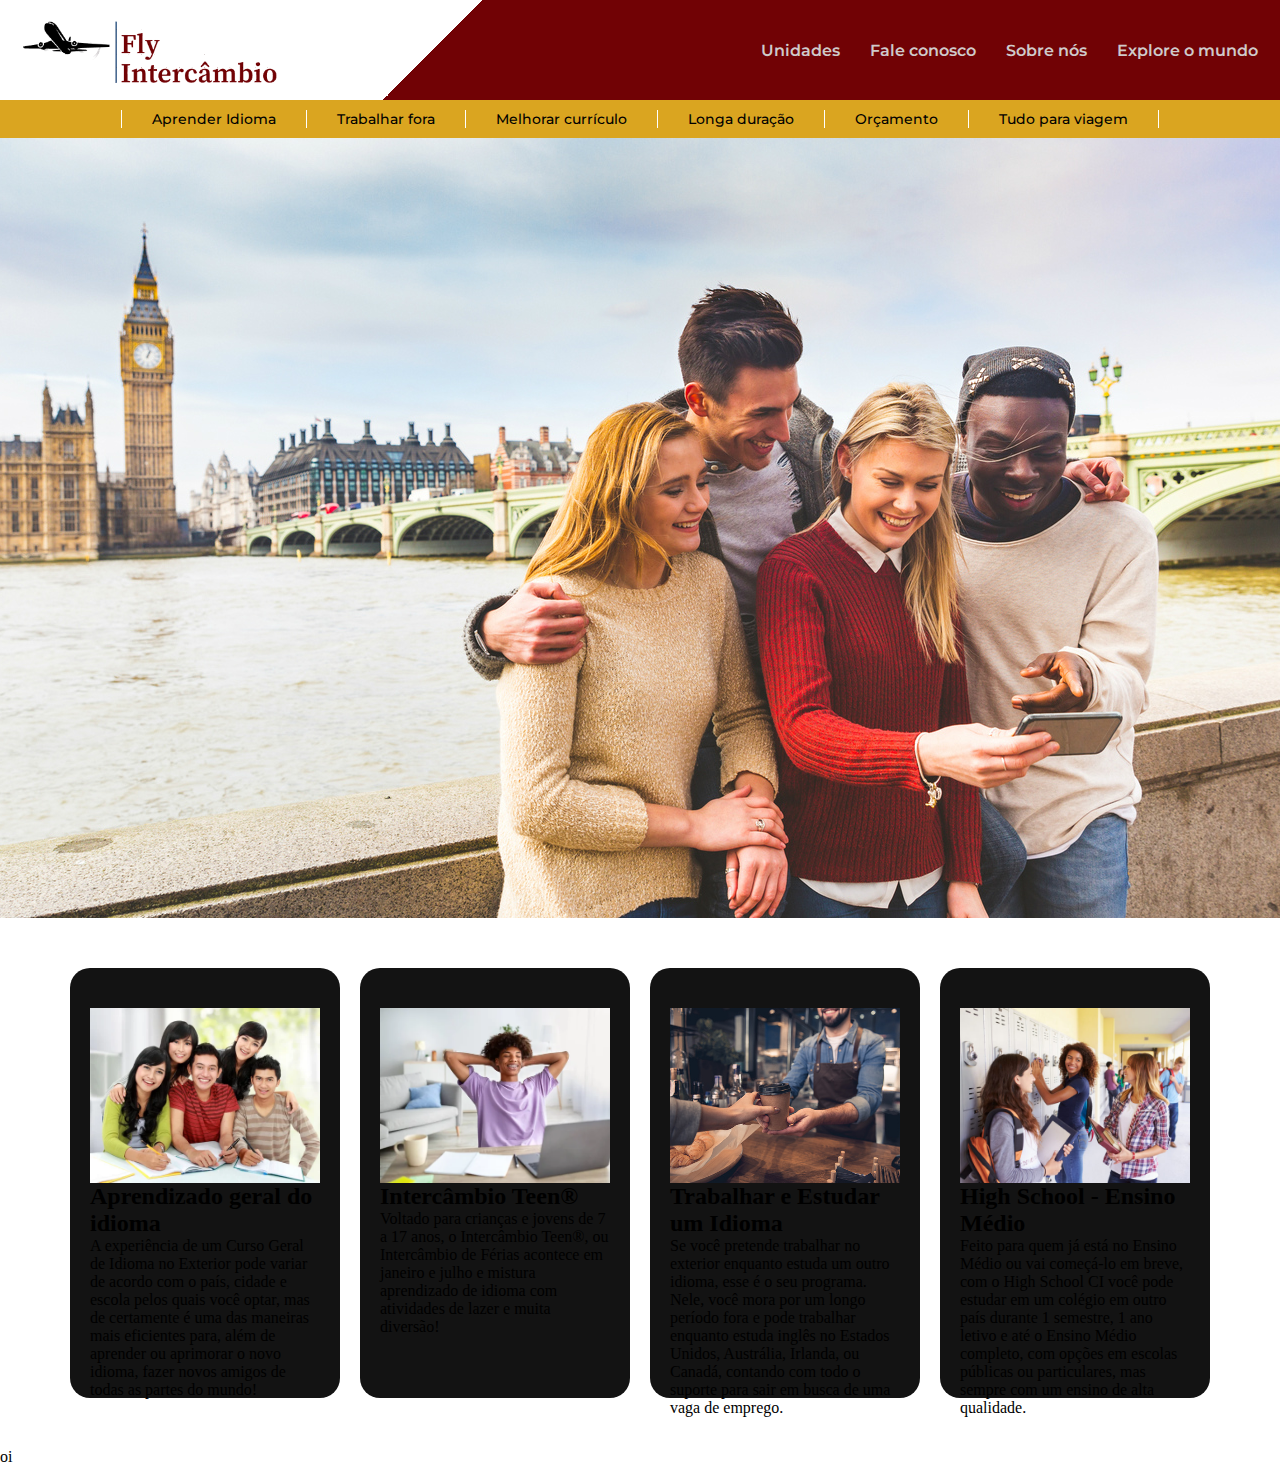
==== index.html @ 37f01dd6 "Subindo arquivos" ====
<!DOCTYPE html>
<html lang="pt-br">
<head>

    <meta charset="UTF-8">
    <meta http-equiv="X-UA-Compatible" content="IE=edge">
    <meta name="viewport" content="width=device-width, initial-scale=1.0">
    <link rel="stylesheet" type="text/css" href="assets/style.css"/>
    <title>Fly intercâmbio</title>

</head>

<body>

    <header>
        <div id="container">
            <div class="content_header">
                <div class="logo_img"><img class="logo" src="images/Logo_projeto.png" alt="Logo"></div>

                <div class="menu_header">

                    <nav>

                        <ul>

                                <li><a href="">Unidades</a></li>
                                <li><a href="">Fale conosco</a></li>
                                <li><a href="">Sobre nós</a></li>
                                <li><a href="">Explore o mundo</a></li>
                            
                        </ul>

                    </nav>
                </div>
            </div>
        </div>    
    </header>

    <div class="complement_header">

        <div id="container">
            <div class="complement_header-content">

                <nav>
    
                    <ul>
    
                            <li><a href="">Aprender Idioma</a></li>
                            <li><a href="">Trabalhar fora</a></li>
                            <li><a href="">Melhorar currículo</a></li>
                            <li><a href="">Longa duração</a></li>
                            <li><a href="">Orçamento</a></li>
                            <li><a href="" class="last_li">Tudo para viagem</a></li>
                            
                    </ul>
    
                </nav>
    
            </div>
        </div>

    </div>

    <div class="banner">

    </div>

    <main>
        <div id="container">
            <div class="content_main">

                <div  id="content_main_item">

                    <div class="content_main_1_image"></div>
                    <div id="content_main_text">

                        <h2 id="h2_patten">Aprendizado geral do idioma</h2>

                        <p id="p_patten">A experiência de um Curso Geral de Idioma no Exterior pode variar de acordo com o país, cidade e escola pelos quais você optar, mas de certamente é uma das maneiras mais eficientes para, além de aprender ou aprimorar o novo idioma, fazer novos amigos de todas as partes do mundo!</p>

                    </div>

                </div>

                <div  id="content_main_item">

                    <div class="content_main_2_image"></div>
                    <div id="content_main_text">

                        <h2 id="h2_patten">Intercâmbio Teen®</h2>

                        <p id="p_patten">Voltado para crianças e jovens de 7 a 17 anos, o Intercâmbio Teen®, ou Intercâmbio de Férias acontece em janeiro e julho e mistura aprendizado de idioma com atividades de lazer e muita diversão!</p>

                    </div>

                </div>

                <div  id="content_main_item">

                    <div class="content_main_3_image"></div>
                    <div id="content_main_text">

                        <h2 id="h2_patten">Trabalhar e Estudar um Idioma</h2>

                        <p id="p_patten">Se você pretende trabalhar no exterior enquanto estuda um outro idioma, esse é o seu programa. Nele, você mora por um longo período fora e pode trabalhar enquanto estuda inglês no Estados Unidos, Austrália, Irlanda, ou Canadá, contando com todo o suporte para sair em busca de uma vaga de emprego.</p>

                    </div>

                </div>

                <div  id="content_main_item">

                    <div class="content_main_4_image"></div>
                    <div id="content_main_text">

                        <h2 id="h2_patten">High School - Ensino Médio</h2>

                        <p id="p_patten">Feito para quem já está no Ensino Médio ou vai começá-lo em breve, com o High School CI você pode estudar em um colégio em outro país durante 1 semestre, 1 ano letivo e até o Ensino Médio completo, com opções em escolas públicas ou particulares, mas sempre com um ensino de alta qualidade.</p>

                    </div>

                </div>

            </div>
        </div>
    </main>

    oi



 
</body>


</html>
---- assets/style.css ----
@import url('https://fonts.googleapis.com/css2?family=Montserrat:wght@300;500;600&family=Open+Sans:wght@300&display=swap');

* {
    margin: 0px;
    padding: 0px;
}

#container {
    max-width: 1300px;
    width: 100%;
    margin:auto; 
}

header {
    background: rgb(255,255,255);
    background: linear-gradient(135deg, rgba(255,255,255,1) 35%, rgba(113,2,5,1) 35%);
}

.content_header {
    display: flex;
    justify-content: space-between;
    align-items: center;
}

.logo_img {
    width: 300px;
    display: flex;
    justify-content: center;
    align-items: center;
}

.logo {
    height: 100px;
}

.menu_header {
    padding-right: 22px;
}

.menu_header nav ul {
    display: flex;
    list-style: none;
}

.menu_header nav ul li {
    padding: 0px 15px;
    text-decoration: none;
}

.menu_header nav ul li a {
    text-decoration: none;
    color: rgb(207, 202, 202);
    font-family:'Montserrat', sans-serif;
    font-weight: 600;
}

.menu_header nav ul li a:hover {
    text-decoration: none;
    color: #fff;
    font-family:'Montserrat', sans-serif;
    font-size: 16px;
    font-weight: 600; 
}

.menu_header nav ul li:last-child {
    padding-right: 0px;
}

.menu_header nav ul li:first-child {
     padding-left: 0px;
}

.banner {
    background-image: url(../images/Banner_1.jpg);
    height: calc(100vh - 120px);
    background-position: center;
}

.complement_header {
    background-color: goldenrod;
}

.complement_header-content nav ul {
    display: flex;
    justify-content: center;
    align-items: center;
    list-style: none; 
}

.complement_header-content nav ul li {
    padding: 10px 0px;
}

.complement_header-content nav ul li a {
    padding: 0px 30px;
    text-decoration: none;
    color: black;
    font-family:'Montserrat', sans-serif;
    font-size: 14px;
    font-weight: 500;
    border-left: 1px solid #fff; 
}

.complement_header-content nav ul li a:hover {
    padding: 0px 30px;
    text-decoration: none;
    color: red;
    font-family:'Montserrat', sans-serif;
    font-size: 14px;
    font-weight: 500;
}

.last_li {
    border-right: 1px solid #fff;
}

.content_main {

    display: flex;
    justify-content: center;

}

#content_main_item {

    height: 350px;
    width: 230px;
    border-radius: 20px;
    padding: 40px 20px;
    margin: 50px 10px;
    display: grid;
    grid-template-rows: repeat(2, 175px);
    background-color: rgb(19, 19, 19);
    
}

.content_main_1_image {
    background-image: url('../images/Estudantes_estudando.jpg');
    background-size: cover;
}

.content_main_2_image {
    background-image: url('../images/Adolescente_estudando.jpg');
    background-size: cover;
}

.content_main_3_image {
    background-image: url('../images/Homem_trabalhando.jpg');
    background-size: cover;
}

.content_main_4_image {
    background-image: url('../images/HighSchool_estudantes.jpg');
    background-size: cover;
}
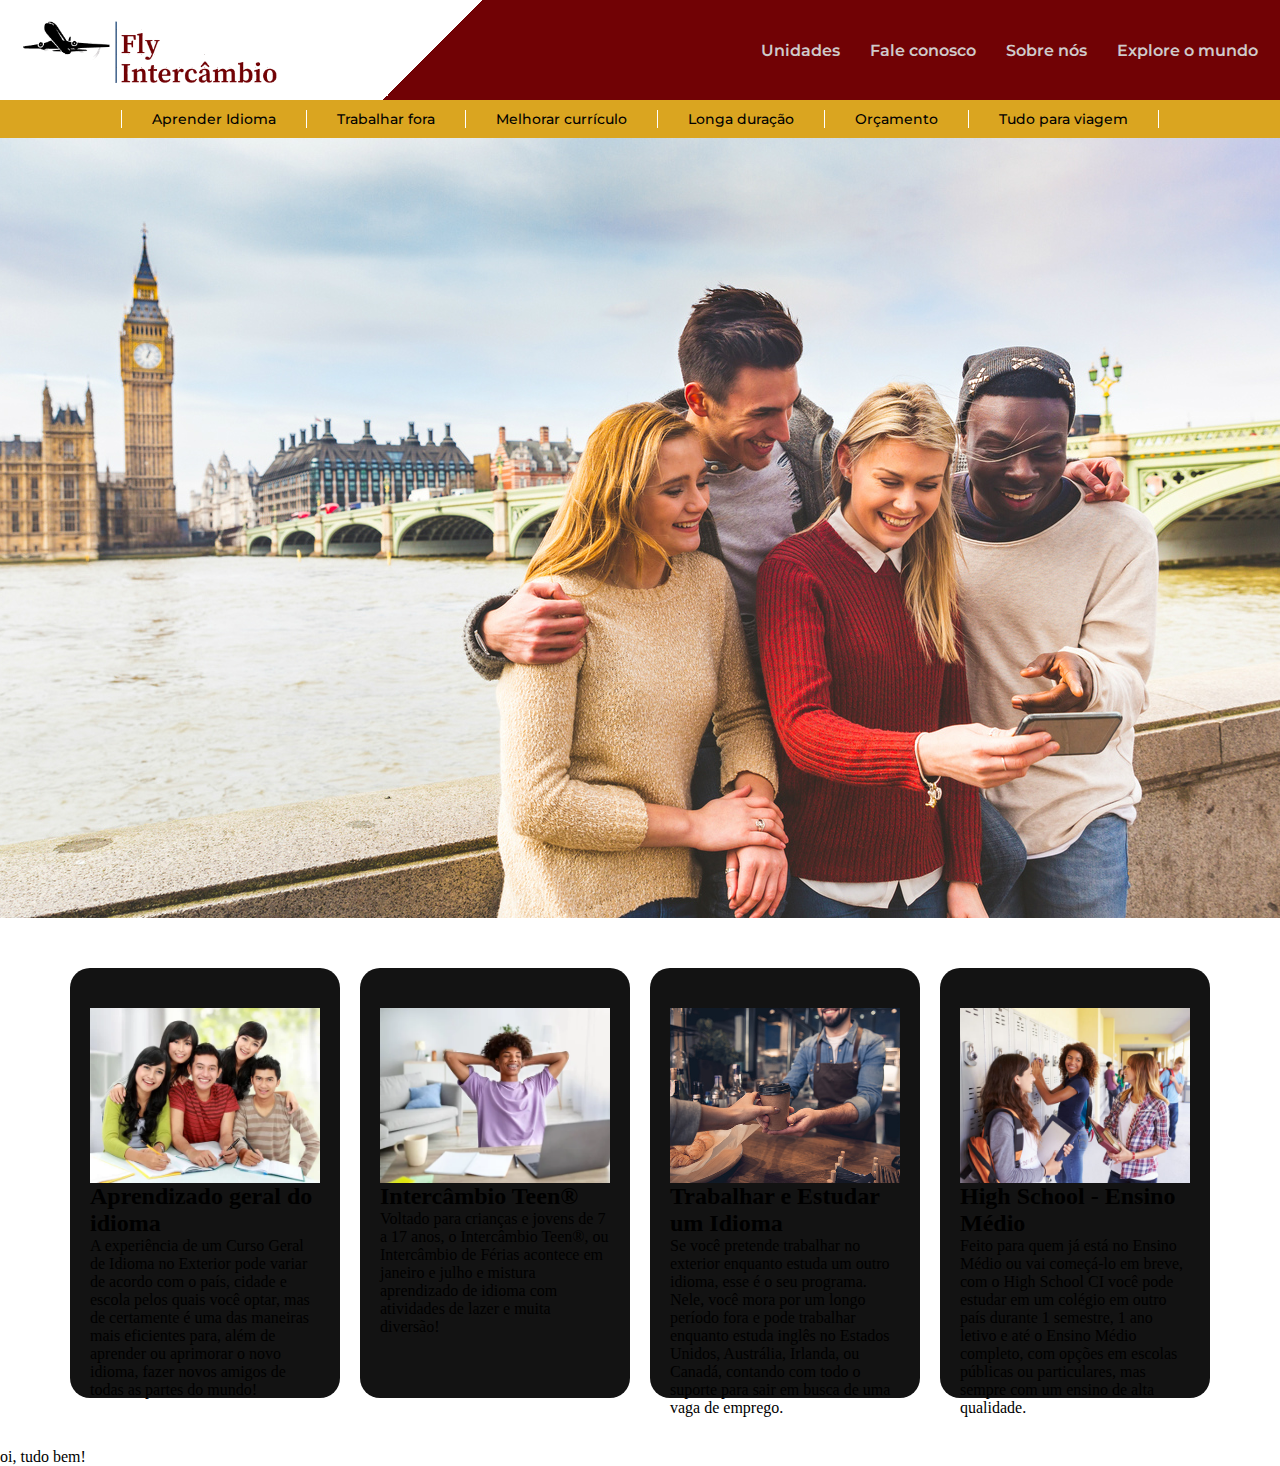
==== commit c981cc8c: "Adicionei linha teste" ====
--- a/index.html
+++ b/index.html
@@ -125,7 +125,7 @@
         </div>
     </main>
 
-    oi
+    oi, tudo bem!
 
 
 
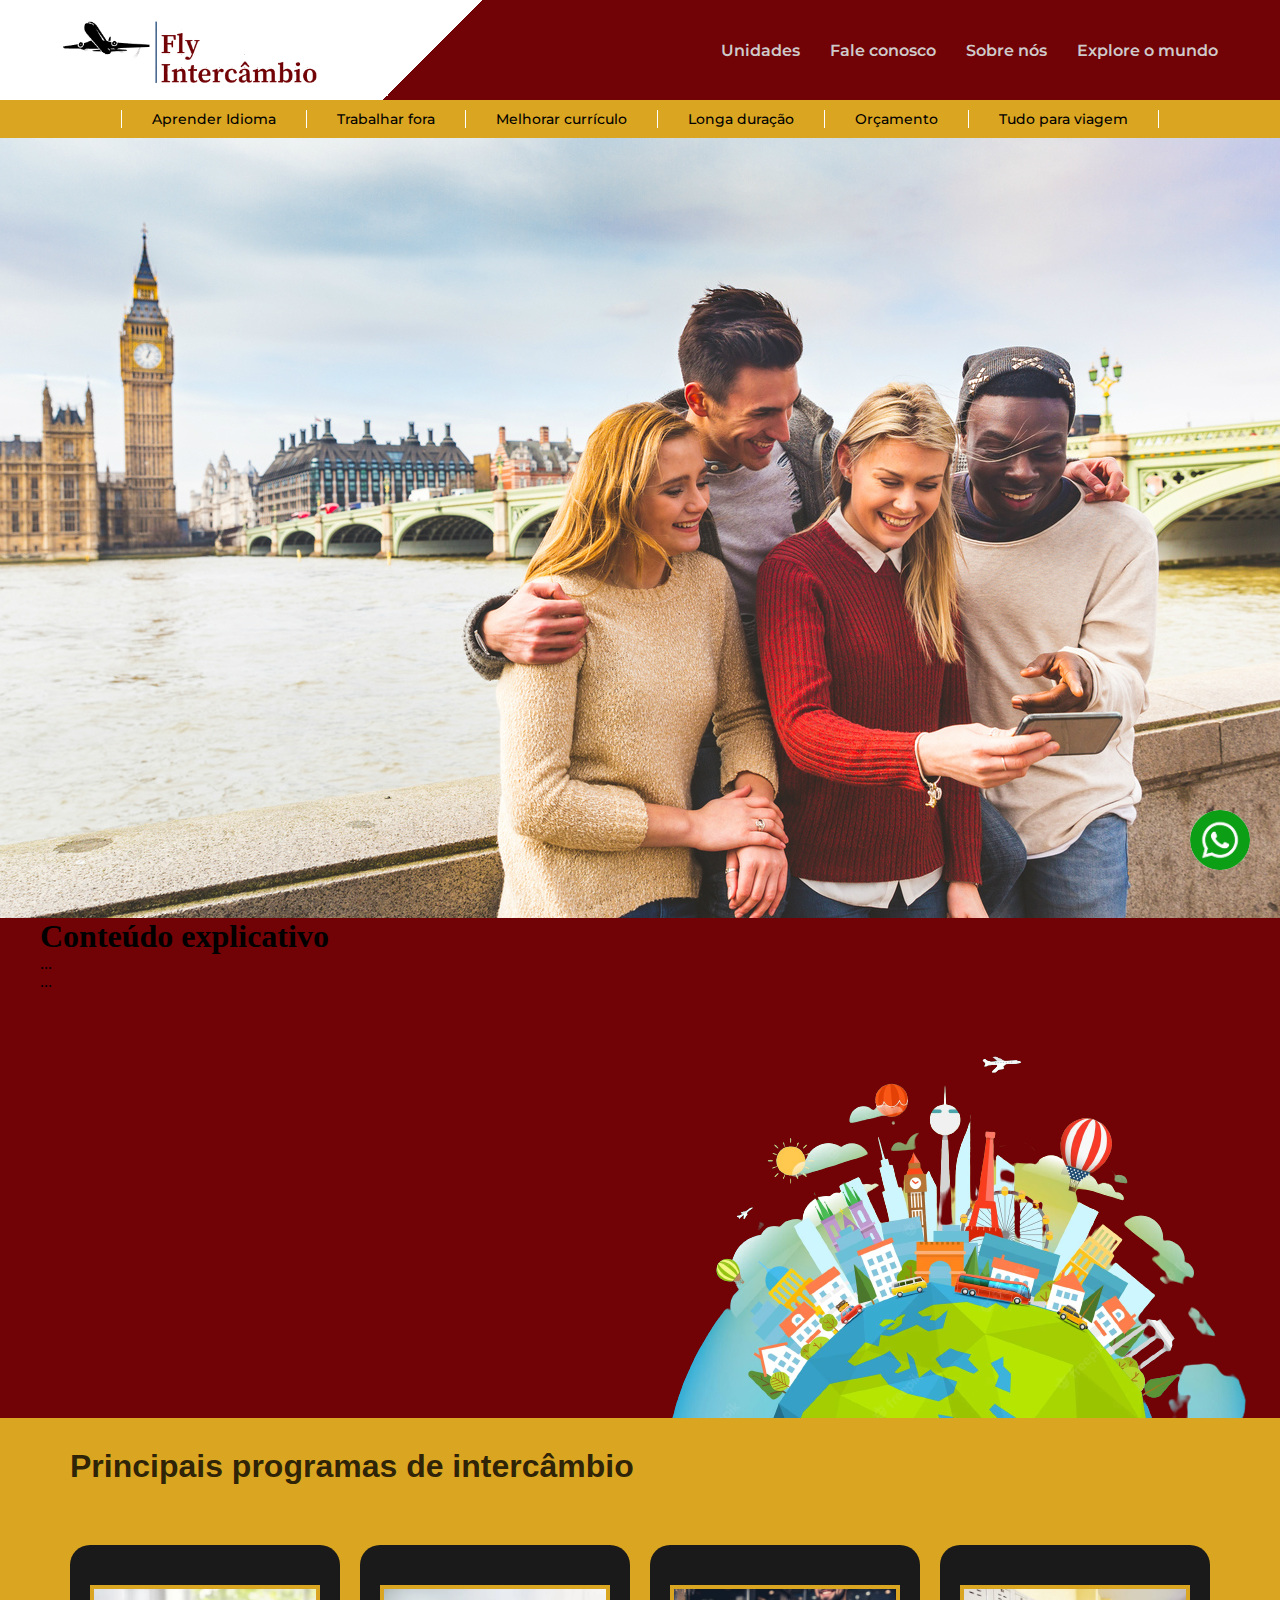
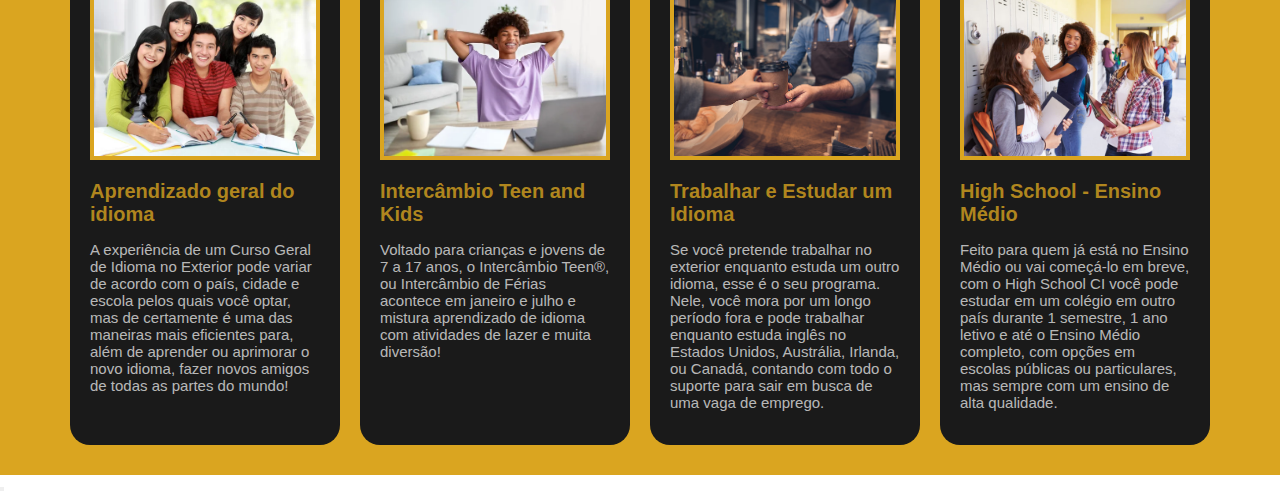
==== commit f0d9e55f: "Adicionei 2 sections comecei banner pricipal" ====
--- a/index.html
+++ b/index.html
@@ -1,134 +1,103 @@
 <!DOCTYPE html>
 <html lang="pt-br">
 <head>
-
     <meta charset="UTF-8">
     <meta http-equiv="X-UA-Compatible" content="IE=edge">
     <meta name="viewport" content="width=device-width, initial-scale=1.0">
     <link rel="stylesheet" type="text/css" href="assets/style.css"/>
     <title>Fly intercâmbio</title>
-
 </head>
 
 <body>
-
     <header>
         <div id="container">
             <div class="content_header">
                 <div class="logo_img"><img class="logo" src="images/Logo_projeto.png" alt="Logo"></div>
-
                 <div class="menu_header">
-
                     <nav>
-
                         <ul>
-
-                                <li><a href="">Unidades</a></li>
-                                <li><a href="">Fale conosco</a></li>
-                                <li><a href="">Sobre nós</a></li>
-                                <li><a href="">Explore o mundo</a></li>
-                            
+                            <li><a href="">Unidades</a></li>
+                            <li><a href="">Fale conosco</a></li>
+                            <li><a href="">Sobre nós</a></li>
+                            <li><a href="">Explore o mundo</a></li>
                         </ul>
-
                     </nav>
                 </div>
             </div>
         </div>    
     </header>
 
-    <div class="complement_header">
-
+    <section class="complement_header">
         <div id="container">
             <div class="complement_header-content">
-
                 <nav>
-    
                     <ul>
-    
-                            <li><a href="">Aprender Idioma</a></li>
-                            <li><a href="">Trabalhar fora</a></li>
-                            <li><a href="">Melhorar currículo</a></li>
-                            <li><a href="">Longa duração</a></li>
-                            <li><a href="">Orçamento</a></li>
-                            <li><a href="" class="last_li">Tudo para viagem</a></li>
-                            
+                        <li><a href="">Aprender Idioma</a></li>
+                        <li><a href="">Trabalhar fora</a></li>
+                        <li><a href="">Melhorar currículo</a></li>
+                        <li><a href="">Longa duração</a></li>
+                        <li><a href="">Orçamento</a></li>
+                        <li><a href="" class="last_li">Tudo para viagem</a></li>    
                     </ul>
-    
                 </nav>
-    
             </div>
         </div>
+    </section>
 
-    </div>
+    <article>
+        <div class="banner"></div>
+    </article>
 
-    <div class="banner">
+    <section class="about_company">
+        <div id="container">
+            <div>
+                <h1>Conteúdo explicativo</h1>
+                <p>...</p>
+                <p>...</p>   
+            </div>
+            <img src="images/Mundo_Caricatura.png" alt="caricatura_mundo">
+        </div>
+    </section>
 
-    </div>
-
-    <main>
+    <section class="activities">
         <div id="container">
+            <h2>Principais programas de intercâmbio</h2>
             <div class="content_main">
-
                 <div  id="content_main_item">
-
                     <div class="content_main_1_image"></div>
                     <div id="content_main_text">
-
-                        <h2 id="h2_patten">Aprendizado geral do idioma</h2>
-
+                        <h3 id="h2_patten">Aprendizado geral do idioma</h2>
                         <p id="p_patten">A experiência de um Curso Geral de Idioma no Exterior pode variar de acordo com o país, cidade e escola pelos quais você optar, mas de certamente é uma das maneiras mais eficientes para, além de aprender ou aprimorar o novo idioma, fazer novos amigos de todas as partes do mundo!</p>
-
                     </div>
-
                 </div>
-
                 <div  id="content_main_item">
-
                     <div class="content_main_2_image"></div>
                     <div id="content_main_text">
-
-                        <h2 id="h2_patten">Intercâmbio Teen®</h2>
-
+                        <h3 id="h2_patten">Intercâmbio Teen and Kids</h2>
                         <p id="p_patten">Voltado para crianças e jovens de 7 a 17 anos, o Intercâmbio Teen®, ou Intercâmbio de Férias acontece em janeiro e julho e mistura aprendizado de idioma com atividades de lazer e muita diversão!</p>
-
                     </div>
-
                 </div>
-
                 <div  id="content_main_item">
-
                     <div class="content_main_3_image"></div>
                     <div id="content_main_text">
-
-                        <h2 id="h2_patten">Trabalhar e Estudar um Idioma</h2>
-
+                        <h3 id="h2_patten">Trabalhar e Estudar um Idioma</h2>
                         <p id="p_patten">Se você pretende trabalhar no exterior enquanto estuda um outro idioma, esse é o seu programa. Nele, você mora por um longo período fora e pode trabalhar enquanto estuda inglês no Estados Unidos, Austrália, Irlanda, ou Canadá, contando com todo o suporte para sair em busca de uma vaga de emprego.</p>
-
                     </div>
-
                 </div>
-
                 <div  id="content_main_item">
-
                     <div class="content_main_4_image"></div>
                     <div id="content_main_text">
-
-                        <h2 id="h2_patten">High School - Ensino Médio</h2>
-
+                        <h3 id="h2_patten">High School - Ensino Médio</h2>
                         <p id="p_patten">Feito para quem já está no Ensino Médio ou vai começá-lo em breve, com o High School CI você pode estudar em um colégio em outro país durante 1 semestre, 1 ano letivo e até o Ensino Médio completo, com opções em escolas públicas ou particulares, mas sempre com um ensino de alta qualidade.</p>
-
                     </div>
-
                 </div>
-
             </div>
         </div>
-    </main>
+    </section>
 
-    oi, tudo bem!
-
-
-
+    <button class="contact_whatsapp">
+        <a href="..."><img src="images/Whatsapp_logo.png" alt="logo_do_whatsapp"></a>
+    </button>
  
 </body>
 
--- a/assets/style.css
+++ b/assets/style.css
@@ -5,8 +5,18 @@
     padding: 0px;
 }
 
+.contact_whatsapp img {
+    width: 60px;
+    height: 60px;
+    border-radius: 30px;
+    position: fixed;/*Para ficar fixo na posição*/
+    right: 30px;
+    bottom: 30px;
+    z-index: 999; /*Para ficar acima de qualquer contéudo*/
+}
+
 #container {
-    max-width: 1300px;
+    max-width: 1200px;
     width: 100%;
     margin:auto; 
 }
@@ -50,14 +60,14 @@
 .menu_header nav ul li a {
     text-decoration: none;
     color: rgb(207, 202, 202);
-    font-family:'Montserrat', sans-serif;
+    font-family: 'Montserrat', sans-serif;
     font-weight: 600;
 }
 
 .menu_header nav ul li a:hover {
     text-decoration: none;
     color: #fff;
-    font-family:'Montserrat', sans-serif;
+    font-family: 'Montserrat', sans-serif;
     font-size: 16px;
     font-weight: 600; 
 }
@@ -104,7 +114,7 @@
 .complement_header-content nav ul li a:hover {
     padding: 0px 30px;
     text-decoration: none;
-    color: red;
+    color: rgba(255, 0, 0, 0.712);
     font-family:'Montserrat', sans-serif;
     font-size: 14px;
     font-weight: 500;
@@ -114,47 +124,84 @@
     border-right: 1px solid #fff;
 }
 
+.about_company {   
+    height: 500px;
+    background-color: #710205;
+    position: relative;
+}
+
+.about_company img {
+    position: absolute;
+    right: 0px;
+    bottom: 0px;
+}
+
+.activities {
+    background-color: #DAA520;
+}
+
+.activities h2 {
+    padding: 30px 30px;
+    font-family: Arial, Helvetica, sans-serif;
+    font-size: 32px;
+    color: rgba(0, 0, 0, 0.808);
+}
+
 .content_main {
-
     display: flex;
     justify-content: center;
-
 }
 
 #content_main_item {
-
-    height: 350px;
+    height: 420px;
     width: 230px;
     border-radius: 20px;
     padding: 40px 20px;
-    margin: 50px 10px;
+    margin: 30px 10px;
     display: grid;
     grid-template-rows: repeat(2, 175px);
-    background-color: rgb(19, 19, 19);
-    
+    background-color: rgb(26, 26, 26);
 }
 
 .content_main_1_image {
     background-image: url('../images/Estudantes_estudando.jpg');
     background-size: cover;
+    border: 4px solid #DAA520;
 }
 
 .content_main_2_image {
     background-image: url('../images/Adolescente_estudando.jpg');
     background-size: cover;
+    border: 4px solid #DAA520;
 }
 
 .content_main_3_image {
     background-image: url('../images/Homem_trabalhando.jpg');
     background-size: cover;
+    border: 4px solid #DAA520;
 }
 
 .content_main_4_image {
     background-image: url('../images/HighSchool_estudantes.jpg');
     background-size: cover;
-}
-
-
-
-
-
+    border: 4px solid #DAA520;
+}
+
+#h2_patten {
+    color: #daa520c7;
+    padding-top: 20px;
+    padding-bottom: 15px;
+    font-size: 20px;
+    font-family: Arial, Helvetica, sans-serif;
+}
+
+#p_patten {
+    color: rgba(255, 255, 255, 0.705);
+    font-size: 15px;
+    font-family: Arial, Helvetica, sans-serif;
+}
+
+
+
+
+
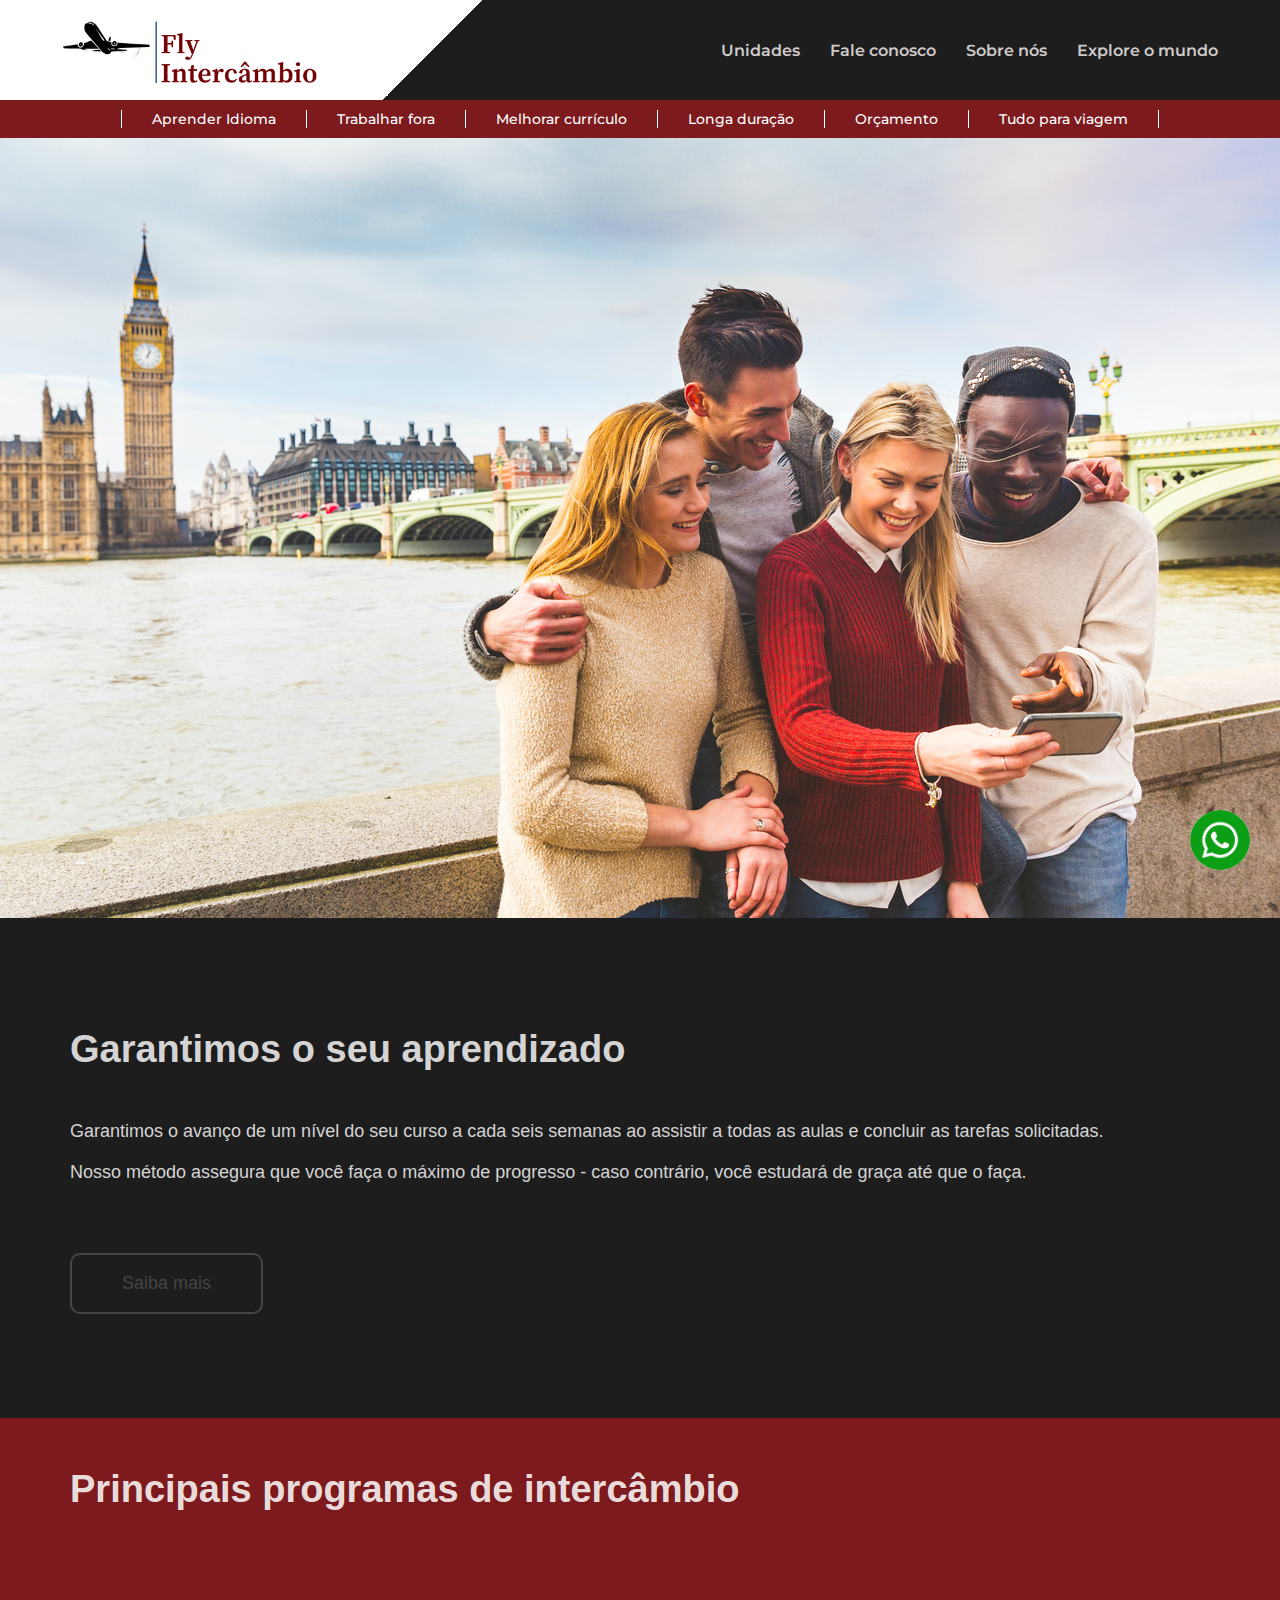
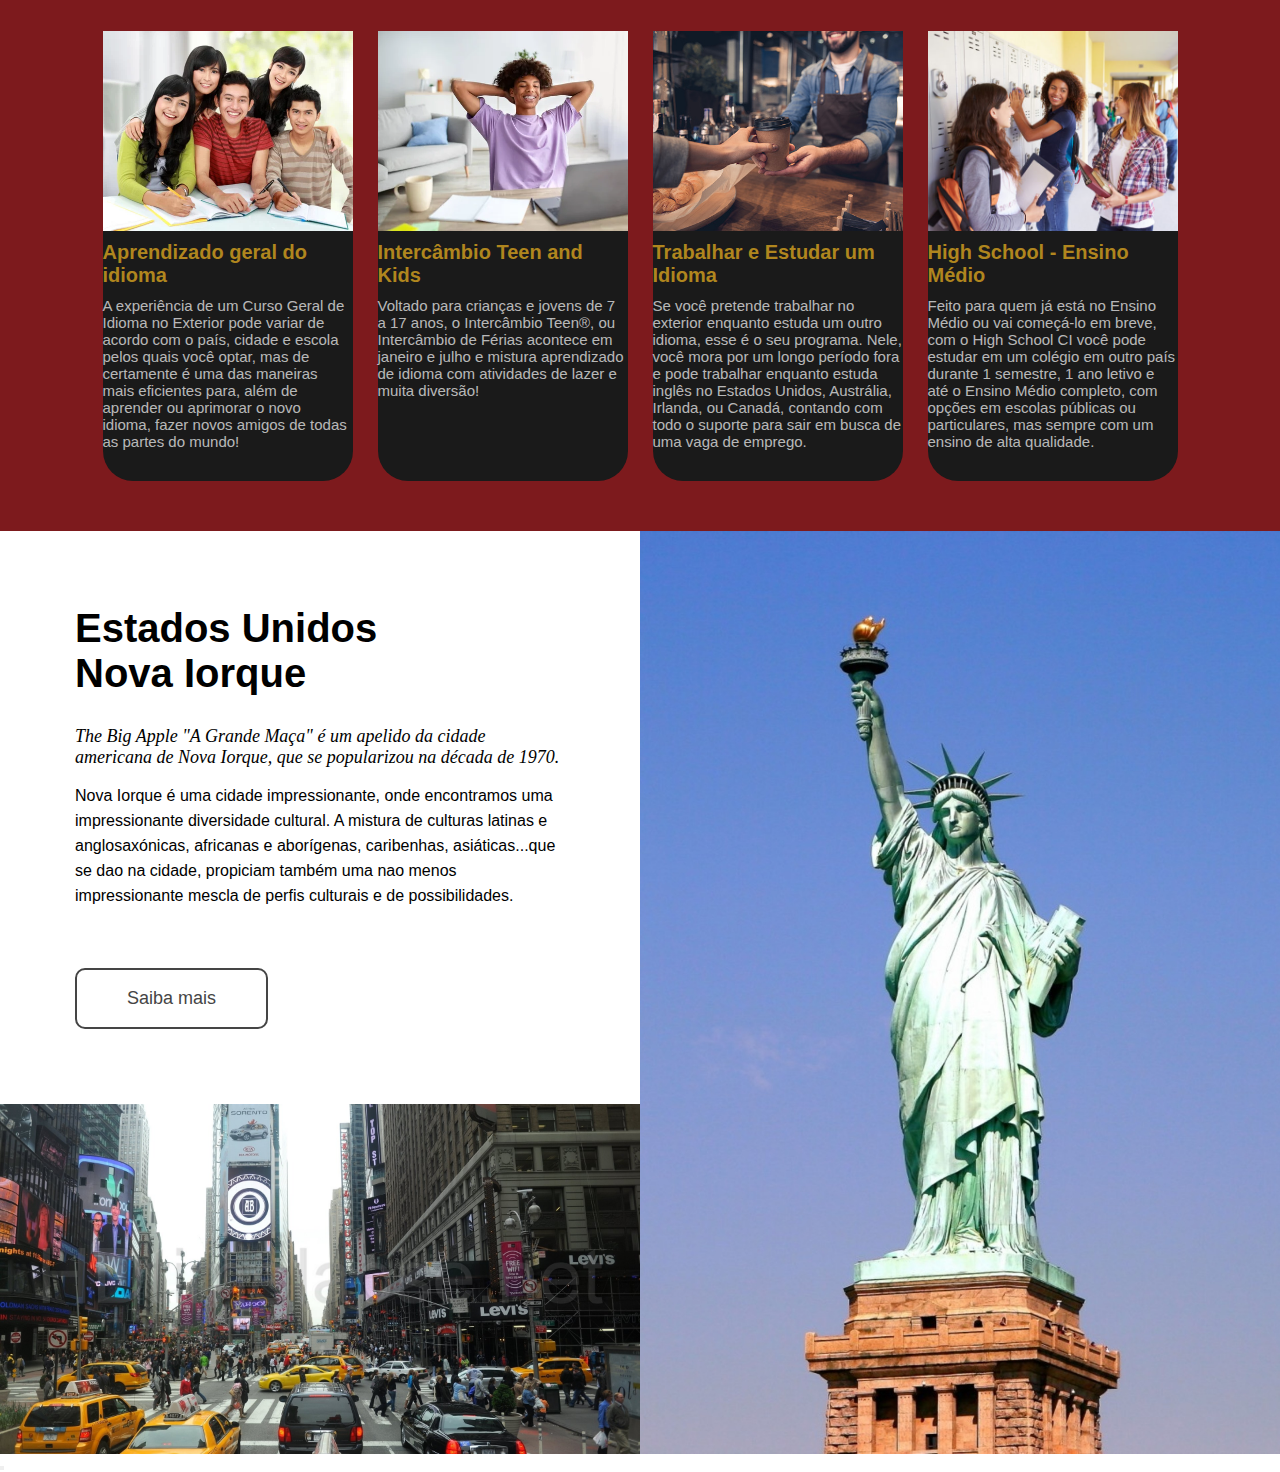
==== commit 0702d9a0: "Adicionado mais conteúdo para a web page" ====
--- a/index.html
+++ b/index.html
@@ -50,18 +50,17 @@
 
     <section class="about_company">
         <div id="container">
-            <div>
-                <h1>Conteúdo explicativo</h1>
-                <p>...</p>
-                <p>...</p>   
-            </div>
-            <img src="images/Mundo_Caricatura.png" alt="caricatura_mundo">
+            <h1>Garantimos o seu aprendizado</h1>
+            <p>Garantimos o avanço de um nível do seu curso a cada seis semanas ao assistir a todas as aulas e concluir as tarefas solicitadas.</p>
+            <p>Nosso método assegura que você faça o máximo de progresso - caso contrário, você estudará de graça até que o faça.</p>
+            <a href="" class="button">Saiba mais</a>   
         </div>
     </section>
 
     <section class="activities">
         <div id="container">
             <h2>Principais programas de intercâmbio</h2>
+
             <div class="content_main">
                 <div  id="content_main_item">
                     <div class="content_main_1_image"></div>
@@ -95,6 +94,17 @@
         </div>
     </section>
 
+    <section class="area1">
+        <div class="area1_content">
+            <h2>Estados Unidos</br>Nova Iorque</h2>
+            <div class="area1_quote"><em>The Big Apple "A Grande Maça" é um apelido da cidade americana de Nova Iorque, que se popularizou na década de 1970.</em></div>
+            <div class="area1_text">Nova Iorque é uma cidade impressionante, onde encontramos uma impressionante diversidade cultural. A mistura de culturas latinas e anglosaxónicas, africanas e aborígenas, caribenhas, asiáticas...que se dao na cidade, propiciam também uma nao menos impressionante mescla de perfis culturais e de possibilidades.</div>
+            <a href="" class="button_1">Saiba mais</a>
+        </div>
+        <div class="area1_img1"></div>
+        <div class="area1_img2"></div>
+    </section>
+
     <button class="contact_whatsapp">
         <a href="..."><img src="images/Whatsapp_logo.png" alt="logo_do_whatsapp"></a>
     </button>
--- a/assets/style.css
+++ b/assets/style.css
@@ -15,15 +15,34 @@
     z-index: 999; /*Para ficar acima de qualquer contéudo*/
 }
 
+.button_1 {
+    display: inline-block;
+    border: 2px solid #454545;
+    padding: 18px 50px;
+    border-radius: 10px;
+    color: #454545;
+    text-decoration: none;
+    margin-top: 30px;
+    font-size: 18px;
+    font-family: Arial, Helvetica, sans-serif;
+}
+.button_1:hover {
+    color: #FFF;
+    background-color: #454545;
+    margin-top: 30px;
+    font-size: 18px;
+    font-family: Arial, Helvetica, sans-serif
+}
+
 #container {
     max-width: 1200px;
     width: 100%;
-    margin:auto; 
+    margin:auto;
 }
 
 header {
     background: rgb(255,255,255);
-    background: linear-gradient(135deg, rgba(255,255,255,1) 35%, rgba(113,2,5,1) 35%);
+    background: linear-gradient(135deg, rgba(255,255,255,1) 35%, rgba(7, 7, 7, 0.911) 35%);
 }
 
 .content_header {
@@ -87,7 +106,7 @@
 }
 
 .complement_header {
-    background-color: goldenrod;
+    background-color: #700206e7;
 }
 
 .complement_header-content nav ul {
@@ -104,7 +123,7 @@
 .complement_header-content nav ul li a {
     padding: 0px 30px;
     text-decoration: none;
-    color: black;
+    color: #fff;
     font-family:'Montserrat', sans-serif;
     font-size: 14px;
     font-weight: 500;
@@ -126,71 +145,101 @@
 
 .about_company {   
     height: 500px;
-    background-color: #710205;
+    background-color: rgba(7, 7, 7, 0.911);
     position: relative;
 }
 
-.about_company img {
-    position: absolute;
-    right: 0px;
-    bottom: 0px;
+.about_company h1 {
+    color: rgba(255, 255, 255, 0.815);
+    padding-top: 110px;
+    padding-bottom: 50px;
+    padding-left: 30px;
+    font-size: 38px;
+    font-family: Arial, Helvetica, sans-serif;
+}
+
+.about_company p {
+    color: rgba(255, 255, 255, 0.815);
+    padding-left: 30px;
+    padding-bottom: 20px;
+    font-size: 18px;
+    font-family: Arial, Helvetica, sans-serif;
+}
+
+.button {
+    display: inline-block;
+    border: 2px solid #454545;
+    padding: 18px 50px;
+    border-radius: 10px;
+    color: #454545;
+    text-decoration: none;
+    margin-left: 30px;
+    margin-top: 50px;
+    font-size: 18px;
+    font-family: Arial, Helvetica, sans-serif;
+}
+.button:hover {
+    color: #FFF;
+    background-color: #454545;
+    margin-left: 30px;
+    margin-top: 50px;
+    font-size: 18px;
+    font-family: Arial, Helvetica, sans-serif
 }
 
 .activities {
-    background-color: #DAA520;
+    background-color: #700206e7;
 }
 
 .activities h2 {
-    padding: 30px 30px;
-    font-family: Arial, Helvetica, sans-serif;
-    font-size: 32px;
-    color: rgba(0, 0, 0, 0.808);
+    padding-top: 50px;
+    padding-bottom: 120px;
+    padding-left: 30px;
+    font-family: Arial, Helvetica, sans-serif;
+    font-size: 38px;
+    color: rgba(255, 255, 255, 0.87);
 }
 
 .content_main {
     display: flex;
     justify-content: center;
+    gap: 25px;
+    padding-bottom: 50px;
 }
 
 #content_main_item {
-    height: 420px;
-    width: 230px;
-    border-radius: 20px;
-    padding: 40px 20px;
-    margin: 30px 10px;
+    height: 450px;
+    width: 250px;
     display: grid;
-    grid-template-rows: repeat(2, 175px);
+    border-radius: 30px;
+    grid-template-rows: repeat(2, 200px);
     background-color: rgb(26, 26, 26);
 }
 
 .content_main_1_image {
     background-image: url('../images/Estudantes_estudando.jpg');
     background-size: cover;
-    border: 4px solid #DAA520;
 }
 
 .content_main_2_image {
     background-image: url('../images/Adolescente_estudando.jpg');
     background-size: cover;
-    border: 4px solid #DAA520;
 }
 
 .content_main_3_image {
     background-image: url('../images/Homem_trabalhando.jpg');
     background-size: cover;
-    border: 4px solid #DAA520;
 }
 
 .content_main_4_image {
     background-image: url('../images/HighSchool_estudantes.jpg');
     background-size: cover;
-    border: 4px solid #DAA520;
 }
 
 #h2_patten {
     color: #daa520c7;
-    padding-top: 20px;
-    padding-bottom: 15px;
+    margin-top: 10px;
+    margin-bottom: 10px;
     font-size: 20px;
     font-family: Arial, Helvetica, sans-serif;
 }
@@ -201,7 +250,46 @@
     font-family: Arial, Helvetica, sans-serif;
 }
 
-
-
-
-
+.area1 {
+    display: grid;
+    grid-template-columns: repeat(2, 1fr);
+}
+.area1_content {
+    padding: 75px;
+}
+
+.area1 h2 {
+    font-size: 40px;
+    margin-bottom: 30px;
+    font-family: Arial, Helvetica, sans-serif;
+}
+
+.area1_quote {
+    font-size: 18px;
+    margin-bottom: 15px;
+}
+.area1_text {
+    font-size: 16px;
+    margin-bottom: 30px;
+    line-height: 25px;
+    font-family: Arial, Helvetica, sans-serif;
+}
+.area1_img1 {
+    height: 350px;
+    background-image: url('../images/Time_Square.jpg');
+    background-size: cover;
+    background-position: center;
+}
+
+.area1_img2 {
+    grid-column: 2 / 3;
+    grid-row: 1 / 3;
+    background-image: url('../images/Estatuá_EUA.jpg');
+    background-size: cover;
+    background-position: center;
+}
+
+
+
+
+
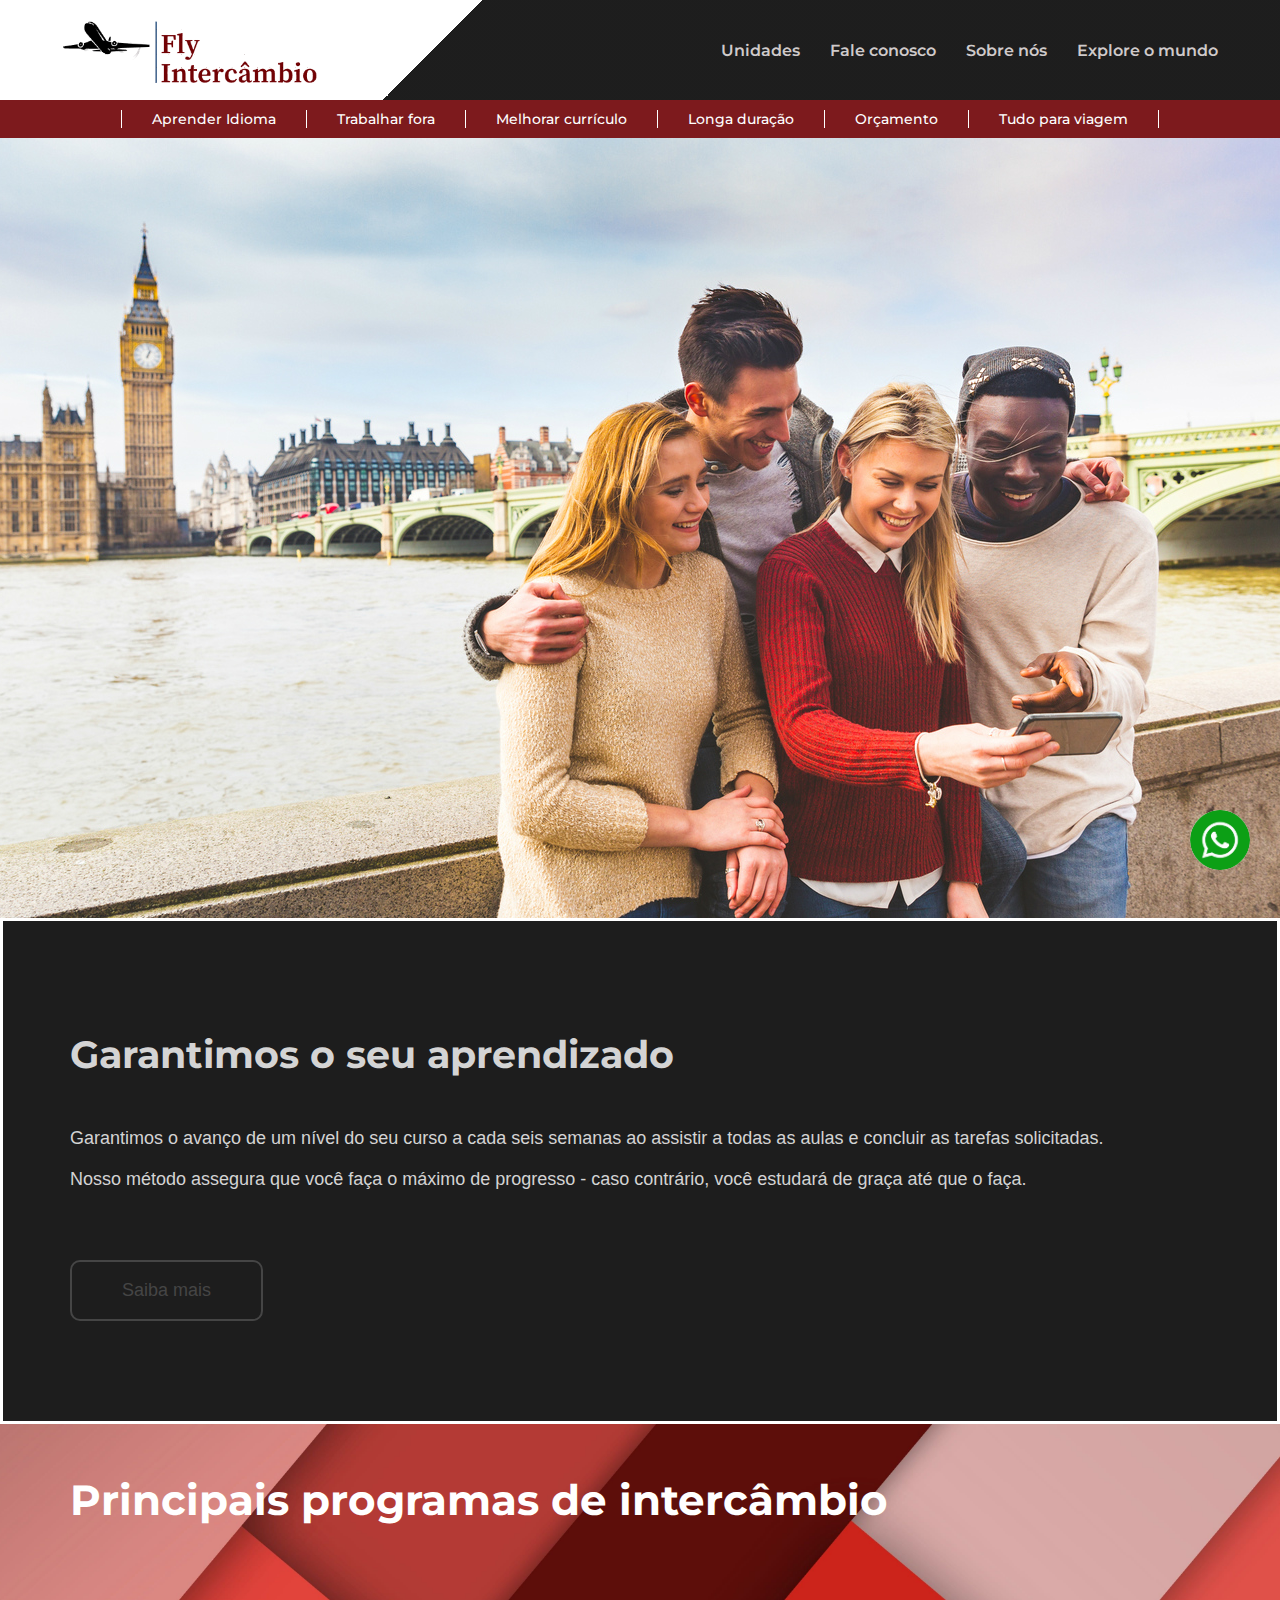
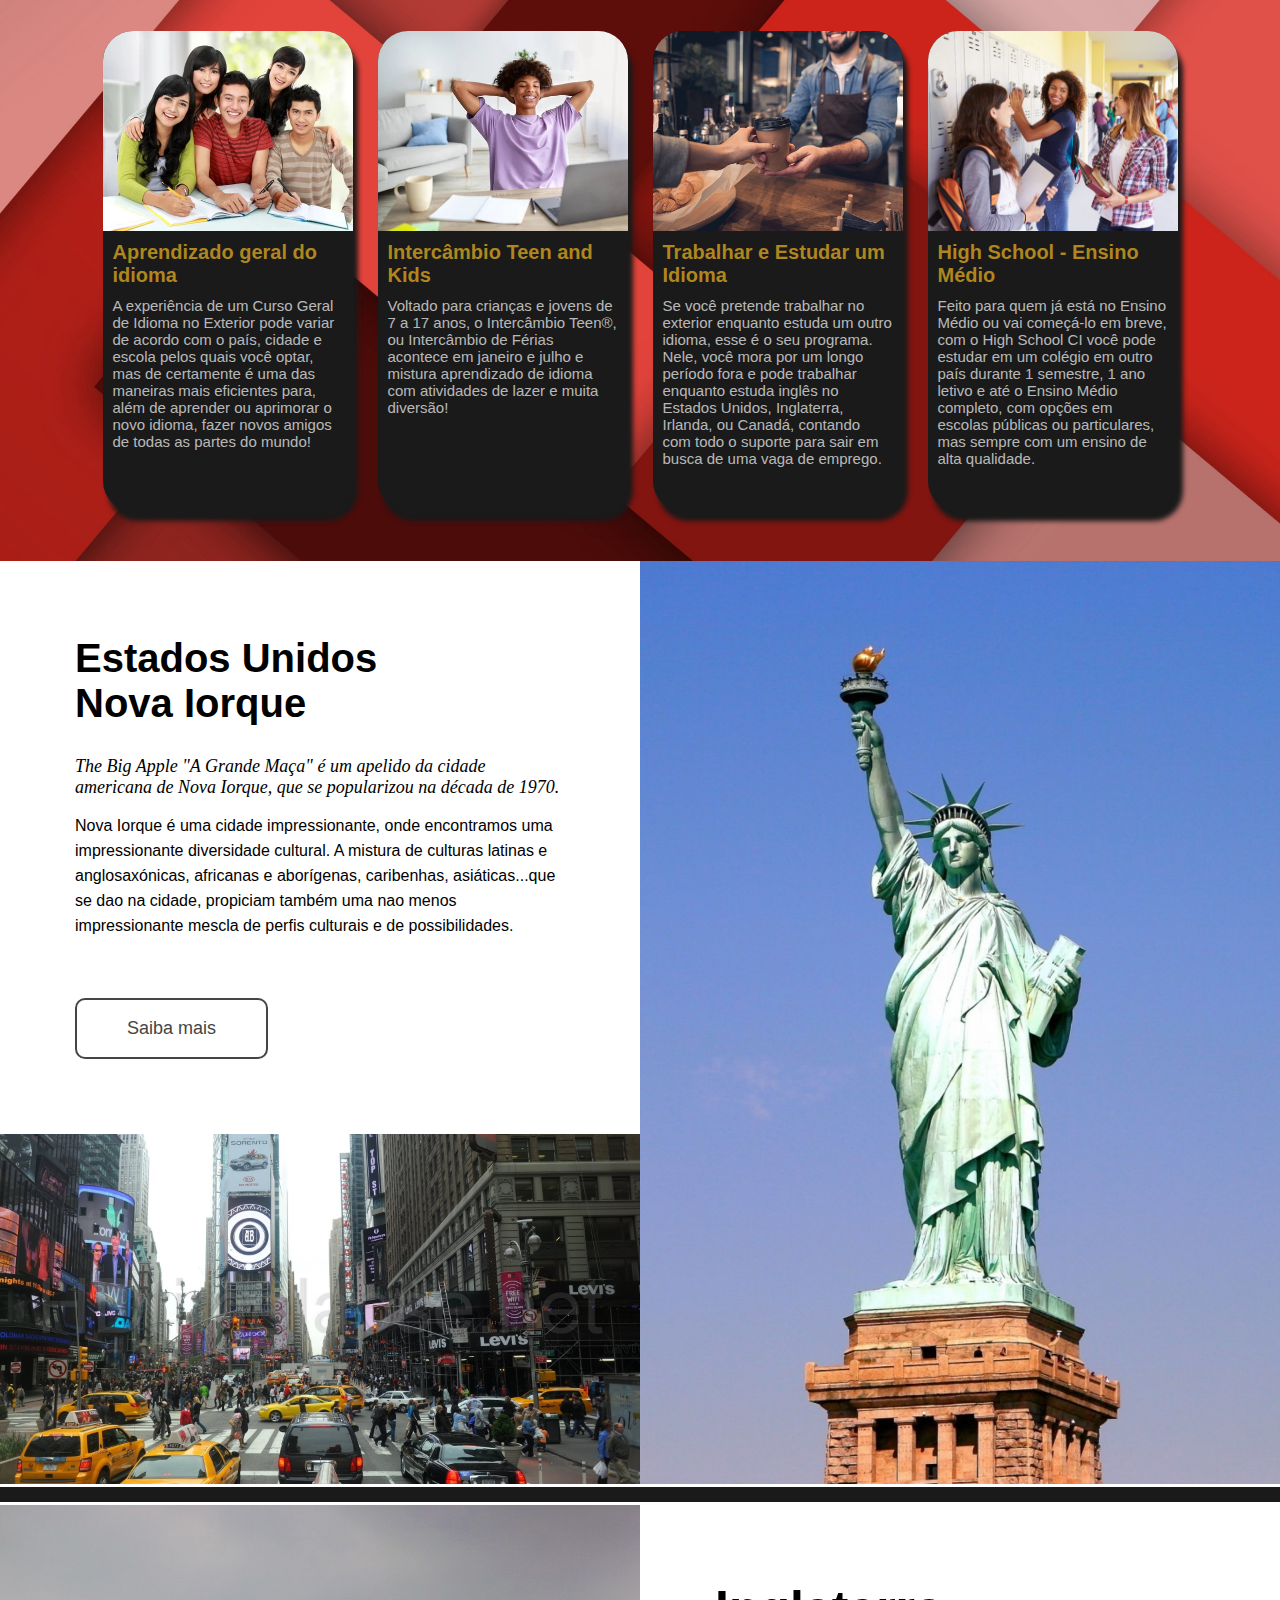
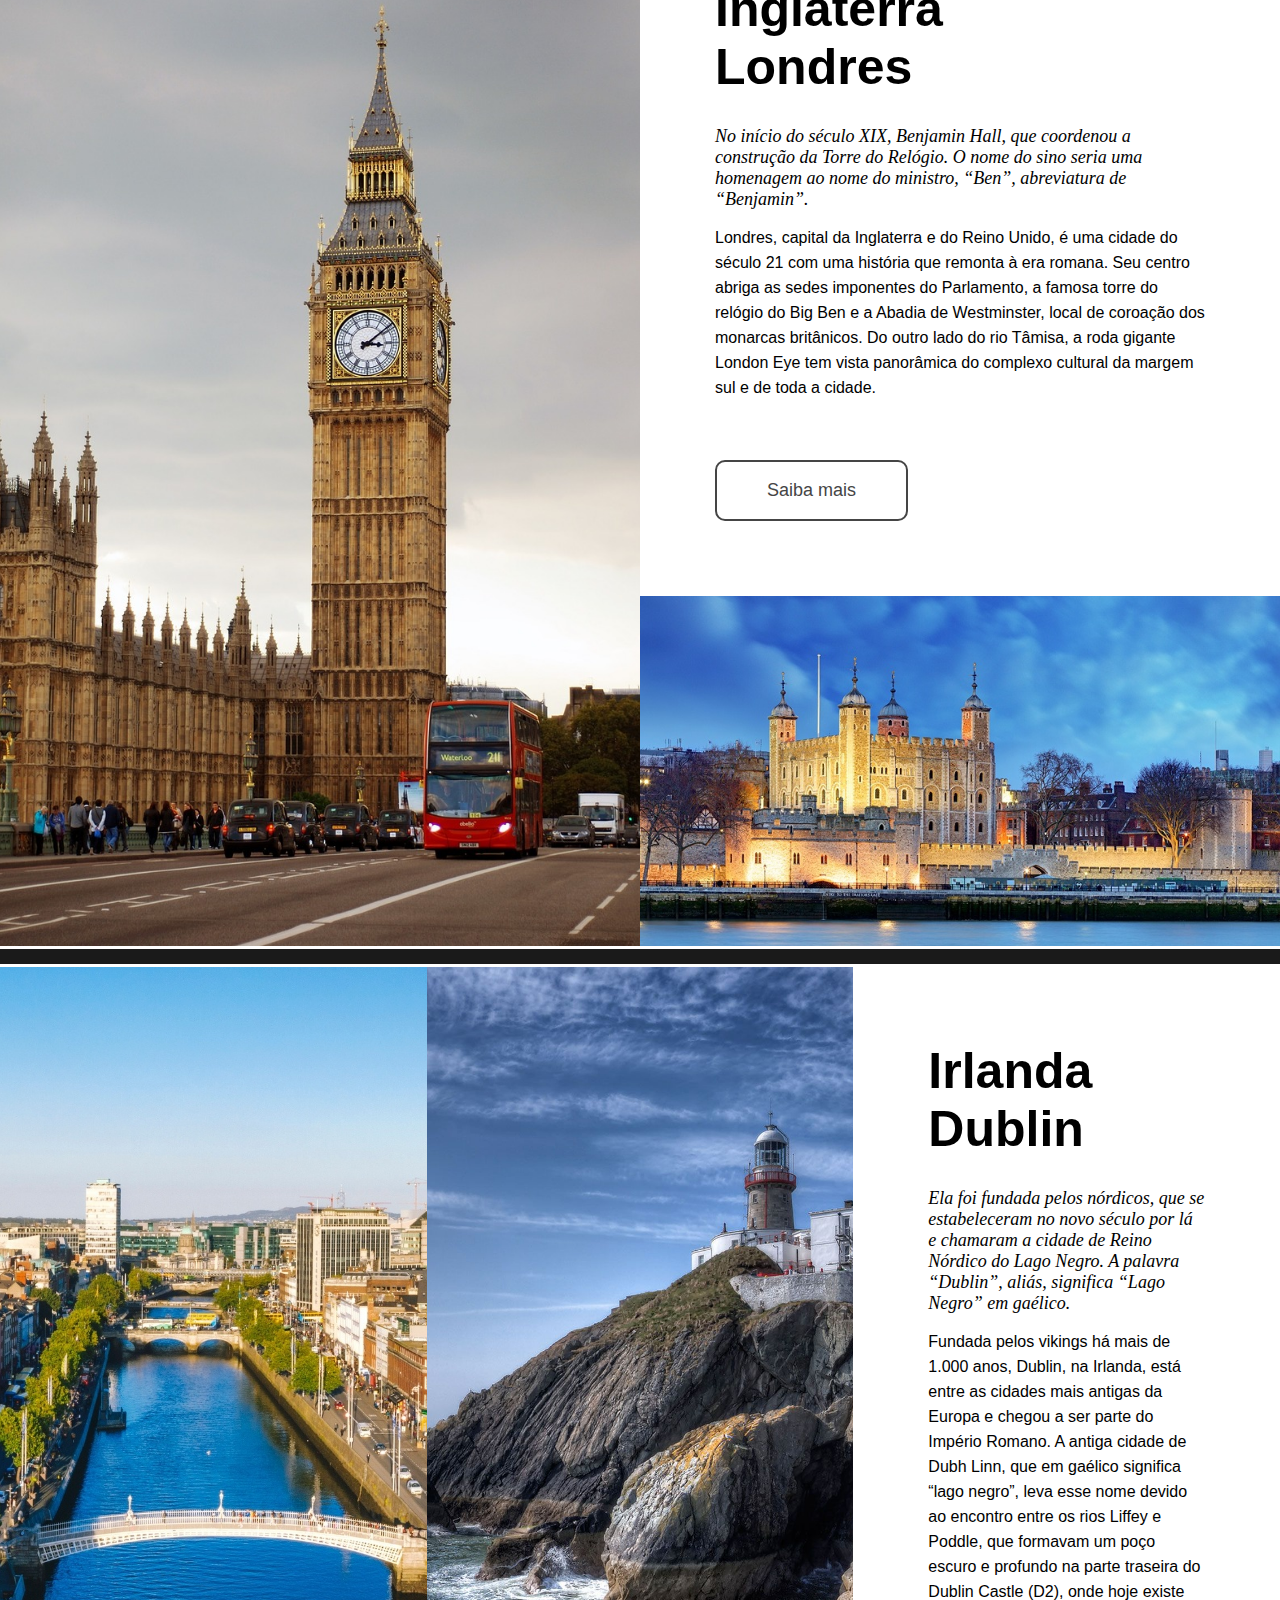
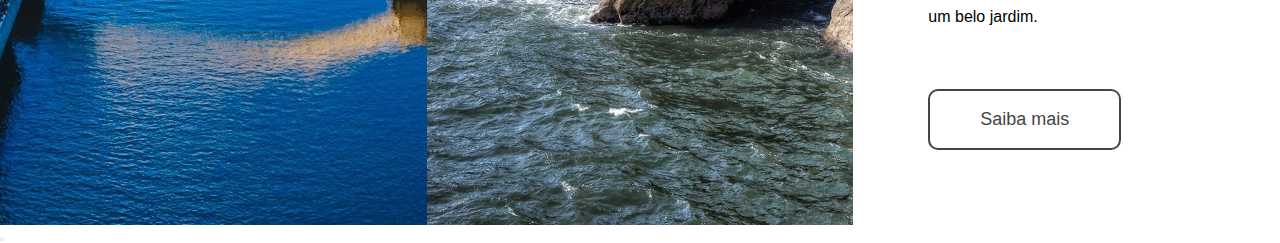
==== commit 11f128c2: "Adicionado as partes de Inglaterra e Irlanda + correções na section (activities)" ====
--- a/index.html
+++ b/index.html
@@ -80,7 +80,7 @@
                     <div class="content_main_3_image"></div>
                     <div id="content_main_text">
                         <h3 id="h2_patten">Trabalhar e Estudar um Idioma</h2>
-                        <p id="p_patten">Se você pretende trabalhar no exterior enquanto estuda um outro idioma, esse é o seu programa. Nele, você mora por um longo período fora e pode trabalhar enquanto estuda inglês no Estados Unidos, Austrália, Irlanda, ou Canadá, contando com todo o suporte para sair em busca de uma vaga de emprego.</p>
+                        <p id="p_patten">Se você pretende trabalhar no exterior enquanto estuda um outro idioma, esse é o seu programa. Nele, você mora por um longo período fora e pode trabalhar enquanto estuda inglês no Estados Unidos, Inglaterra, Irlanda, ou Canadá, contando com todo o suporte para sair em busca de uma vaga de emprego.</p>
                     </div>
                 </div>
                 <div  id="content_main_item">
@@ -105,6 +105,32 @@
         <div class="area1_img2"></div>
     </section>
 
+    <div class="separação"></div>
+
+    <section class="area2">
+        <div class="area2_content">
+            <h2>Inglaterra</br>Londres</h2>
+            <div class="area2_quote"><em>No início do século XIX, Benjamin Hall, que coordenou a construção da Torre do Relógio. O nome do sino seria uma homenagem ao nome do ministro, “Ben”, abreviatura de “Benjamin”.</em></div>
+            <div class="area2_text">Londres, capital da Inglaterra e do Reino Unido, é uma cidade do século 21 com uma história que remonta à era romana. Seu centro abriga as sedes imponentes do Parlamento, a famosa torre do relógio do Big Ben e a Abadia de Westminster, local de coroação dos monarcas britânicos. Do outro lado do rio Tâmisa, a roda gigante London Eye tem vista panorâmica do complexo cultural da margem sul e de toda a cidade.</div>
+            <a href="" class="button_1">Saiba mais</a>
+        </div>
+        <div class="area2_img1"></div>
+        <div class="area2_img2"></div>
+    </section>
+
+    <div class="separação"></div>
+
+    <section class="area3">
+        <div class="area3_content">
+            <h2>Irlanda</br>Dublin</h2>
+            <div class="area3_quote"><em>Ela foi fundada pelos nórdicos, que se estabeleceram no novo século por lá e chamaram a cidade de Reino Nórdico do Lago Negro. A palavra “Dublin”, aliás, significa “Lago Negro” em gaélico.</em></div>
+            <div class="area3_text">Fundada pelos vikings há mais de 1.000 anos, Dublin, na Irlanda, está entre as cidades mais antigas da Europa e chegou a ser parte do Império Romano. A antiga cidade de Dubh Linn, que em gaélico significa “lago negro”, leva esse nome devido ao encontro entre os rios Liffey e Poddle, que formavam um poço escuro e profundo na parte traseira do Dublin Castle (D2), onde hoje existe um belo jardim.</div>
+            <a href="" class="button_1">Saiba mais</a>
+        </div>
+        <div class="area3_img1"></div>
+        <div class="area3_img2"></div>
+    </section>
+
     <button class="contact_whatsapp">
         <a href="..."><img src="images/Whatsapp_logo.png" alt="logo_do_whatsapp"></a>
     </button>
--- a/assets/style.css
+++ b/assets/style.css
@@ -15,6 +15,13 @@
     z-index: 999; /*Para ficar acima de qualquer contéudo*/
 }
 
+.separação {
+    height: 15px;
+    background-color: #1A1A1A;
+    border-top: 3px solid white;
+    border-bottom: 3px solid white;
+}
+
 .button_1 {
     display: inline-block;
     border: 2px solid #454545;
@@ -146,6 +153,7 @@
 .about_company {   
     height: 500px;
     background-color: rgba(7, 7, 7, 0.911);
+    border: 3px solid white;
     position: relative;
 }
 
@@ -155,7 +163,7 @@
     padding-bottom: 50px;
     padding-left: 30px;
     font-size: 38px;
-    font-family: Arial, Helvetica, sans-serif;
+    font-family: 'Montserrat', sans-serif;
 }
 
 .about_company p {
@@ -188,16 +196,18 @@
 }
 
 .activities {
-    background-color: #700206e7;
+    background-image: url(../images/Red_wallpaper1.jpg);
+    background-position: center;
+    background-size: cover;
 }
 
 .activities h2 {
     padding-top: 50px;
-    padding-bottom: 120px;
+    padding-bottom: 105px;
     padding-left: 30px;
-    font-family: Arial, Helvetica, sans-serif;
-    font-size: 38px;
-    color: rgba(255, 255, 255, 0.87);
+    font-family:'Montserrat', sans-serif;
+    font-size: 42px;
+    color: white;
 }
 
 .content_main {
@@ -208,44 +218,55 @@
 }
 
 #content_main_item {
-    height: 450px;
+    height: 480px;
     width: 250px;
     display: grid;
     border-radius: 30px;
     grid-template-rows: repeat(2, 200px);
     background-color: rgb(26, 26, 26);
+    box-shadow: 5px 10px 5px #1A1A1A;
 }
 
 .content_main_1_image {
     background-image: url('../images/Estudantes_estudando.jpg');
     background-size: cover;
+    border-top-left-radius: 30px;
+    border-top-right-radius: 30px;
 }
 
 .content_main_2_image {
     background-image: url('../images/Adolescente_estudando.jpg');
     background-size: cover;
+    border-top-left-radius: 30px;
+    border-top-right-radius: 30px;
 }
 
 .content_main_3_image {
     background-image: url('../images/Homem_trabalhando.jpg');
     background-size: cover;
+    border-top-left-radius: 30px;
+    border-top-right-radius: 30px;
 }
 
 .content_main_4_image {
     background-image: url('../images/HighSchool_estudantes.jpg');
     background-size: cover;
+    border-top-left-radius: 30px;
+    border-top-right-radius: 30px;
 }
 
 #h2_patten {
     color: #daa520c7;
-    margin-top: 10px;
-    margin-bottom: 10px;
+    padding: 10px;
     font-size: 20px;
     font-family: Arial, Helvetica, sans-serif;
 }
 
 #p_patten {
     color: rgba(255, 255, 255, 0.705);
+    padding-right: 10px;
+    padding-left: 10px;
+    padding-bottom: 10px;
     font-size: 15px;
     font-family: Arial, Helvetica, sans-serif;
 }
@@ -289,7 +310,87 @@
     background-position: center;
 }
 
-
-
-
-
+.area2 {
+    display: grid;
+    grid-template-columns: repeat(2, 1fr);
+}
+.area2_content {
+    padding: 75px;
+}
+
+.area2 h2 {
+    font-size: 50px;
+    margin-bottom: 30px;
+    font-family: Arial, Helvetica, sans-serif;
+}
+
+.area2_quote {
+    font-size: 18px;
+    margin-bottom: 15px;
+}
+.area2_text {
+    font-size: 16px;
+    margin-bottom: 30px;
+    line-height: 25px;
+    font-family: Arial, Helvetica, sans-serif;
+}
+.area2_img1 {
+    height: 350px;
+    background-image: url('../images/Londres_wallpaper.jpg');
+    background-size: cover;
+    background-position: top;
+}
+
+.area2_img2 {
+    grid-column: 1 / 2;
+    grid-row: 1 / 3;
+    background-image: url('../images/Big_Ben.jpg');
+    background-size: cover;
+    background-position: center;
+}
+
+.area3 {
+    display: grid;
+    grid-template-columns: repeat(3, 1fr);
+}
+.area3_content {
+    padding: 75px;
+    grid-column: 3 / 4;
+}
+
+.area3 h2 {
+    font-size: 50px;
+    margin-bottom: 30px;
+    font-family: Arial, Helvetica, sans-serif;
+}
+
+.area3_quote {
+    font-size: 18px;
+    margin-bottom: 15px;
+}
+.area3_text {
+    font-size: 16px;
+    margin-bottom: 30px;
+    line-height: 25px;
+    font-family: Arial, Helvetica, sans-serif;
+}
+.area3_img1 {
+    grid-column: 2 / 3;
+    grid-row: 1 / 3;
+    background-image: url('../images/Paisagem_irlanda.jpg');
+    background-size: cover;
+    background-position: center;
+}
+
+.area3_img2 {
+    grid-column: 1 / 2;
+    grid-row: 1 / 3;
+    background-image: url('../images/Dubling_Irlanda.jpg');
+    background-size: cover;
+    background-position: center;
+}
+
+
+
+
+
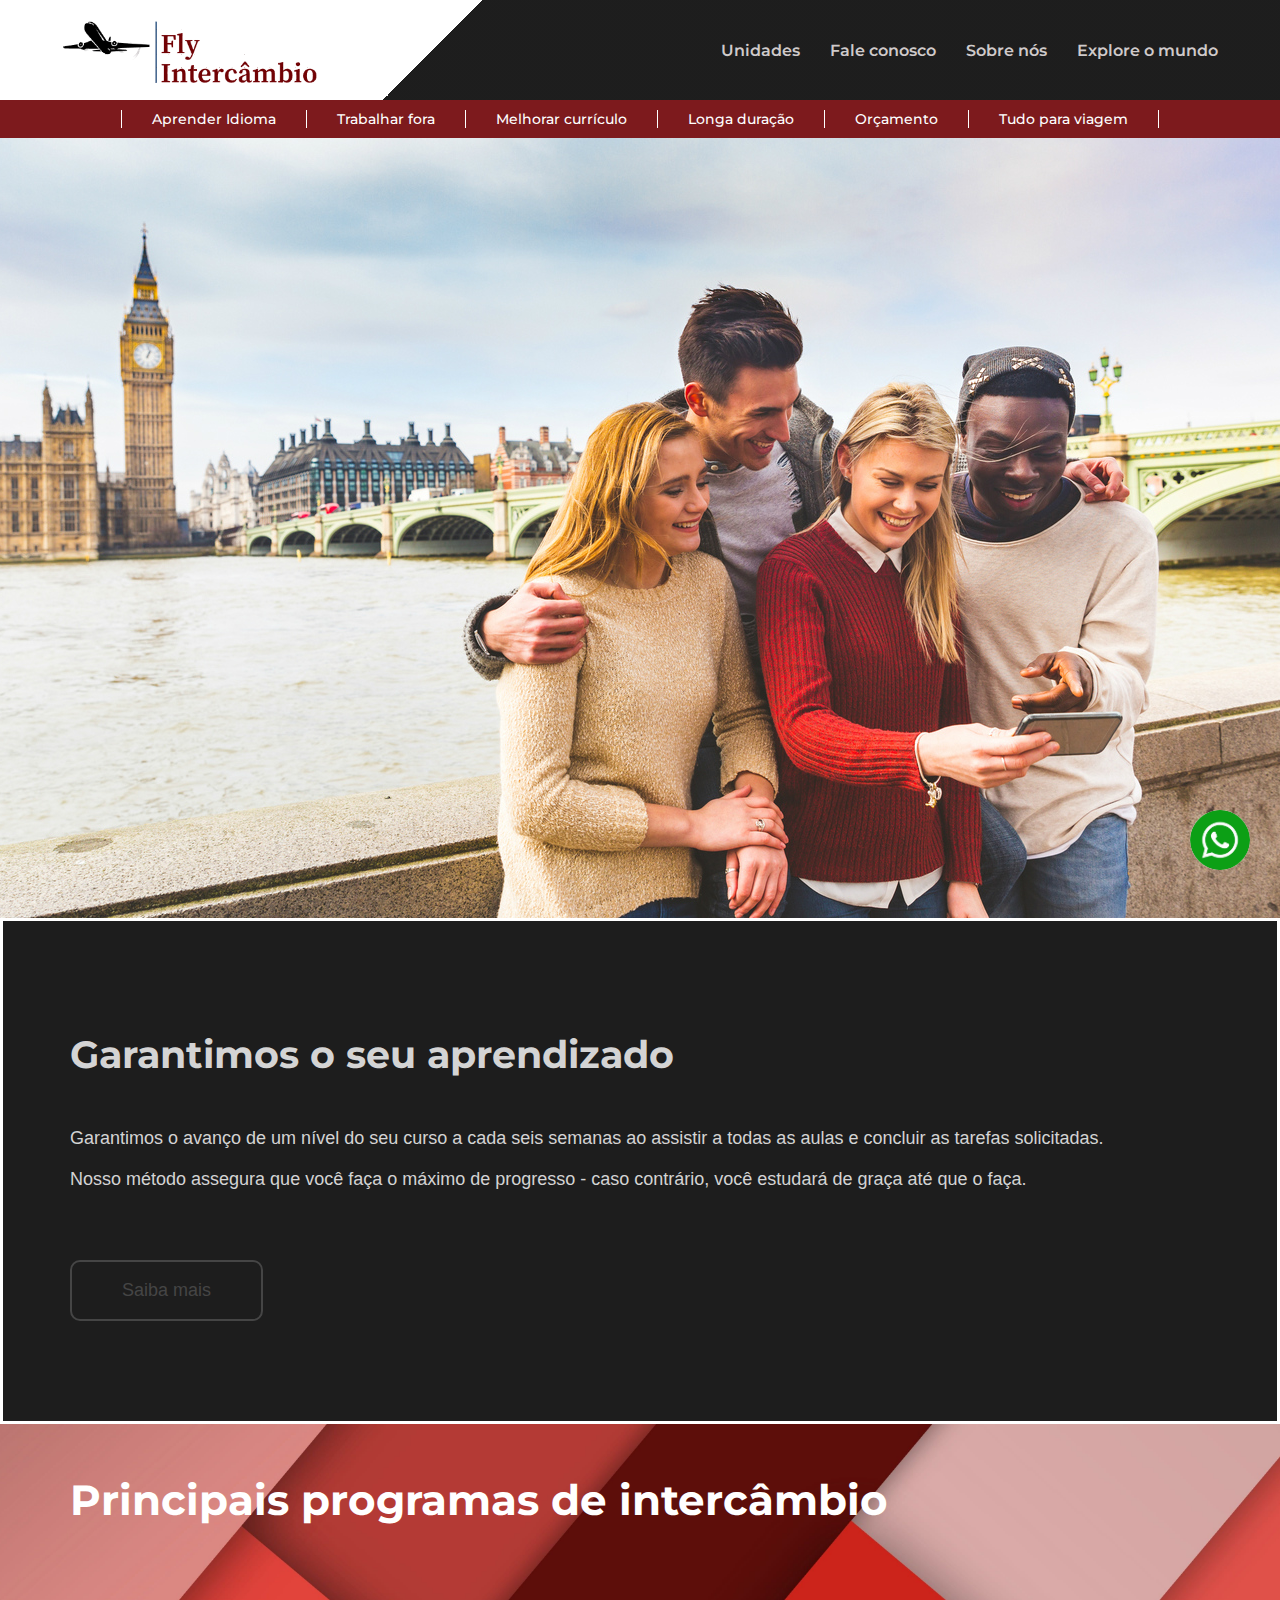
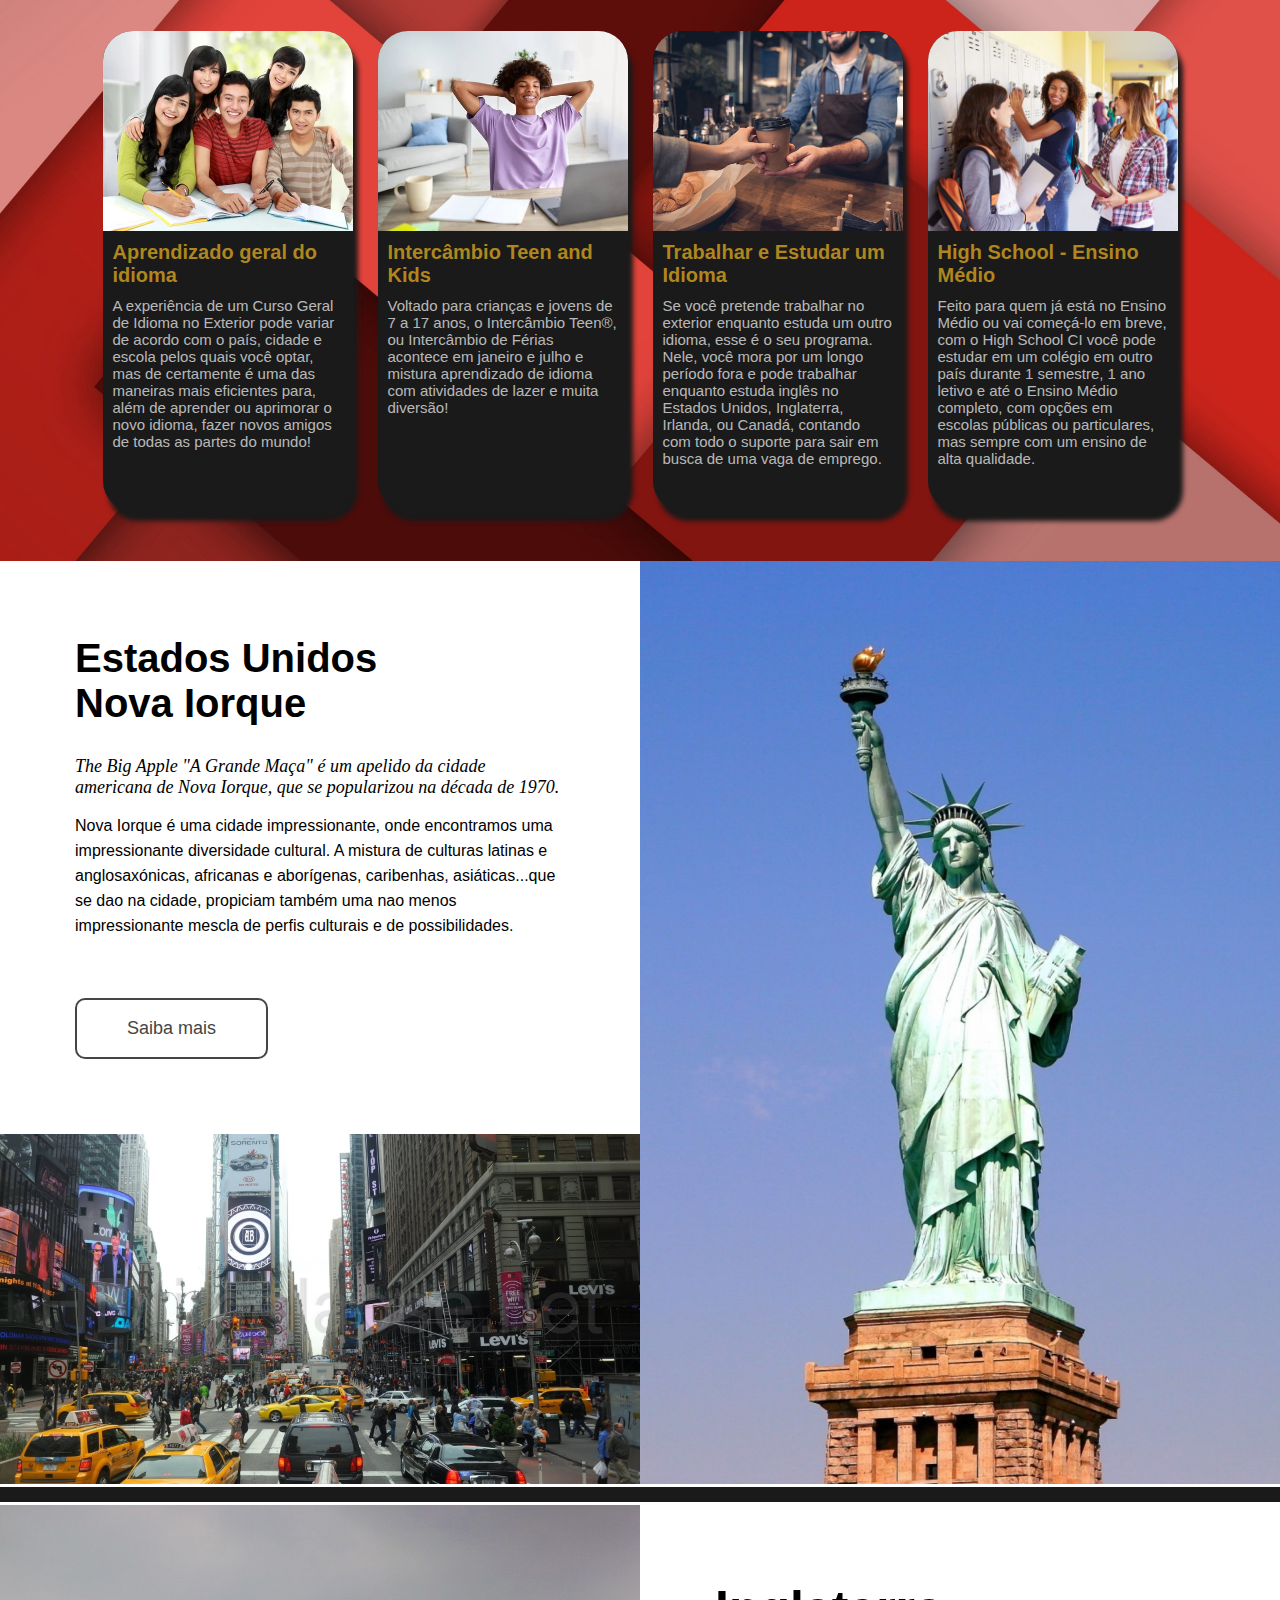
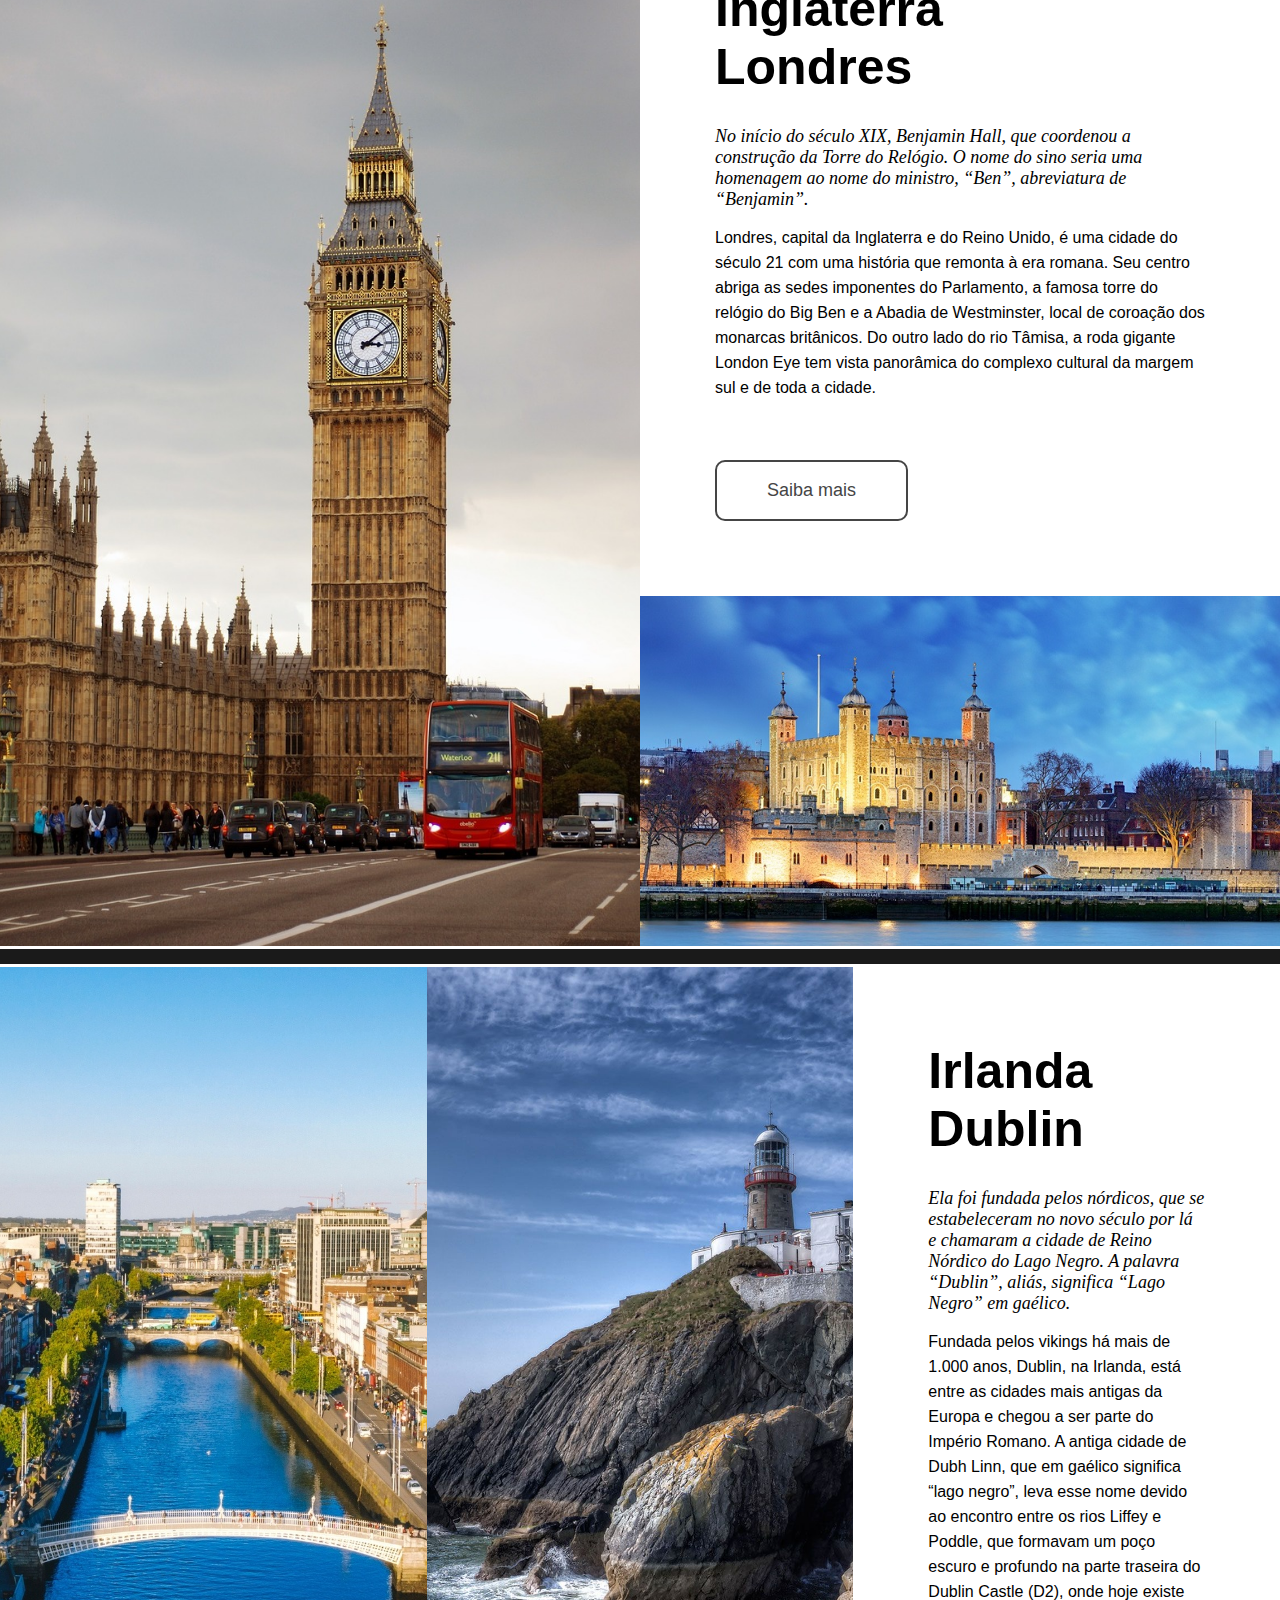
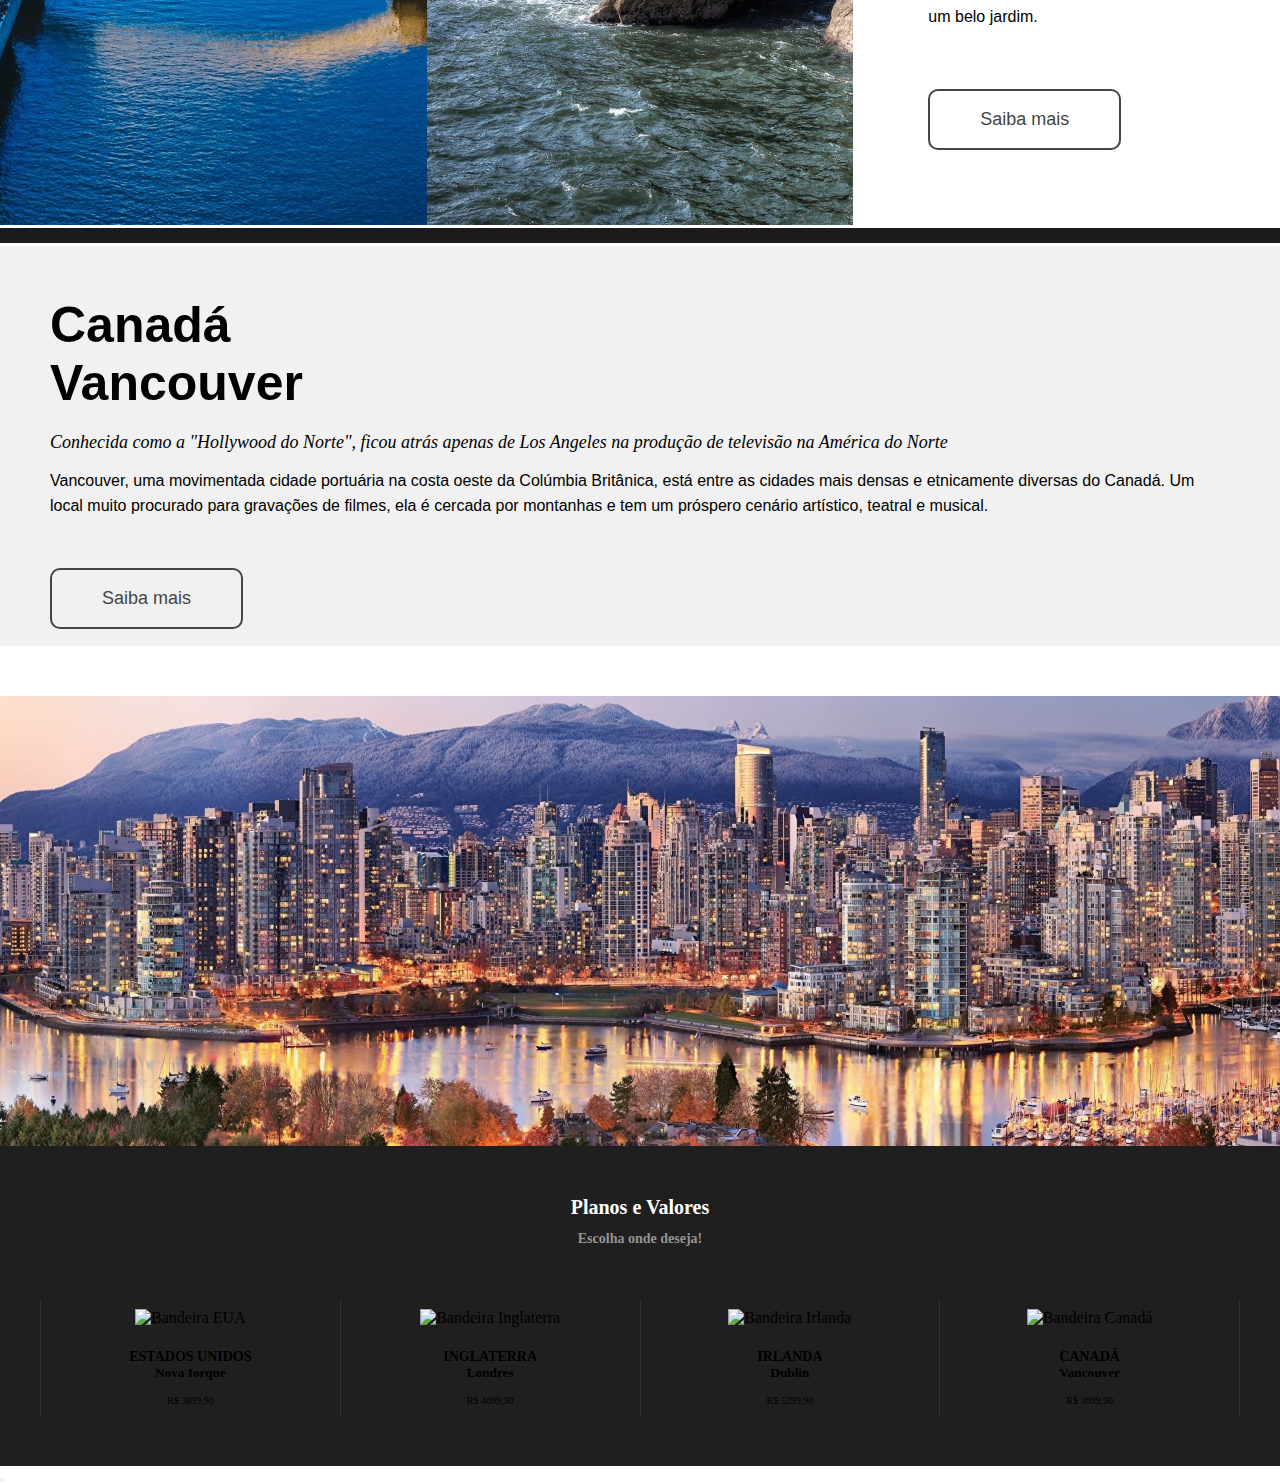
==== commit bc328edd: "Adicionado a parte de Canadá + Section 'Plans' + correções na section (activities)" ====
--- a/index.html
+++ b/index.html
@@ -130,6 +130,56 @@
         <div class="area3_img1"></div>
         <div class="area3_img2"></div>
     </section>
+    
+    <div class="separação"></div>
+
+    <section class="area4">
+        <div class="area4_content">
+            <h2>Canadá</br>Vancouver</h2>
+            <div class="area4_quote"><em>Conhecida como a "Hollywood do Norte", ficou atrás apenas de Los Angeles na produção de televisão na América do Norte</em></div>
+            <div class="area4_text">Vancouver, uma movimentada cidade portuária na costa oeste da Colúmbia Britânica, está entre as cidades mais densas e etnicamente diversas do Canadá. Um local muito procurado para gravações de filmes, ela é cercada por montanhas e tem um próspero cenário artístico, teatral e musical.</div>
+            <a href="" class="button_1">Saiba mais</a>
+        </div>
+        <div class="area4_img1"></div>
+    </section>
+
+    <section class="plans">
+        <div id="container">
+            <div class="section_title">Planos e Valores</div>
+            <div class="section_desc">Escolha onde deseja!</div>
+            <div class="section_body">
+                <div class="section_services">
+                    <div class="section_service">
+                        <img src="../WebPage-FlyIntercambio/images/Bandeira-estados-unidos1.jpg" alt="Bandeira EUA">
+                        <h4>Estados Unidos</h4>
+                        <h5>Nova Iorque</h5>
+                        <p>R$ 3899,90</p>
+                    </div>
+
+                    <div class="section_service">  
+                        <img src="../WebPage-FlyIntercambio/images/Bandeira_inglaterra.jpg" alt="Bandeira Inglaterra">
+                        <h4>Inglaterra</h4>
+                        <h5>Londres</h5>
+                        <p>R$ 4699,90</p>    
+                    </div>
+
+                    <div class="section_service">  
+                        <img src="../WebPage-FlyIntercambio/images/Bandeira-irlanda.jpg" alt="Bandeira Irlanda">
+                        <h4>Irlanda</h4>
+                        <h5>Dublin</h5>
+                        <p>R$ 5299,90</p>
+                    </div>
+
+                    <div class="section_service">
+                        <img src="../WebPage-FlyIntercambio/images/Bandeira_canada.webp" alt="Bandeira Canadá">
+                        <h4>Canadá</h4>
+                        <h5>Vancouver</h5>
+                        <p>R$ 3699,90</p>
+                    </div>
+                </div>
+            </div>
+        <div>
+    </section>
 
     <button class="contact_whatsapp">
         <a href="..."><img src="images/Whatsapp_logo.png" alt="logo_do_whatsapp"></a>
--- a/assets/style.css
+++ b/assets/style.css
@@ -390,7 +390,99 @@
     background-position: center;
 }
 
-
-
-
-
+.area4 {
+    display: grid;
+    grid-template-rows: repeat(2, 1fr);
+}
+.area4_content {
+    padding: 50px;
+    height: 300px;
+    background-color: #F1F1F1;
+}
+
+.area4 h2 {
+    font-size: 50px;
+    margin-bottom: 20px;
+    font-family: Arial, Helvetica, sans-serif;
+}
+
+.area4_quote {
+    font-size: 18px;
+    margin-bottom: 15px;
+}
+.area4_text {
+    font-size: 16px;
+    margin-bottom: 20px;
+    line-height: 25px;
+    font-family: Arial, Helvetica, sans-serif;
+}
+.area4_img1 {
+    background-image: url('../images/Canada_Vancouver2.jpg');
+    background-size: cover;
+    background-position: center;
+    height: 450px;
+}
+
+.plans {
+    padding-top: 50px;
+    padding-bottom: 50px;
+    background-color: #000000e0; 
+}
+
+.plans .section_title { 
+    text-align: center;
+    font-size: 20px;
+    font-weight: 600;
+    color: white;
+}
+
+.plans .section_desc {
+    text-align: center;
+    padding: 12px;
+    font-size: 14px;
+    font-weight: 600;
+    color: rgb(150, 147, 147);
+    margin-bottom: 40px;
+}
+
+.plans .section_body {
+    margin: auto;
+}
+
+.section_services {
+    display: flex;
+    margin-top: 30px;
+}
+
+.section_service {
+    flex: 1;
+    text-align: center;
+    border-right: 1px solid #333;
+    padding-top:10px ;
+    padding-bottom:10px ; 
+}
+
+.section_service:first-child {
+    border-left: 1px solid #333;
+}
+
+.section_service img {
+    height: 150px;
+    height: 100px;
+
+}
+
+.section_service h4 {
+    text-transform: uppercase;
+    font-size: 14px;
+    margin-top: 22px;
+}
+
+.section_service p {
+    font-size: 10px;
+    margin-top: 14px;
+}
+
+
+
+
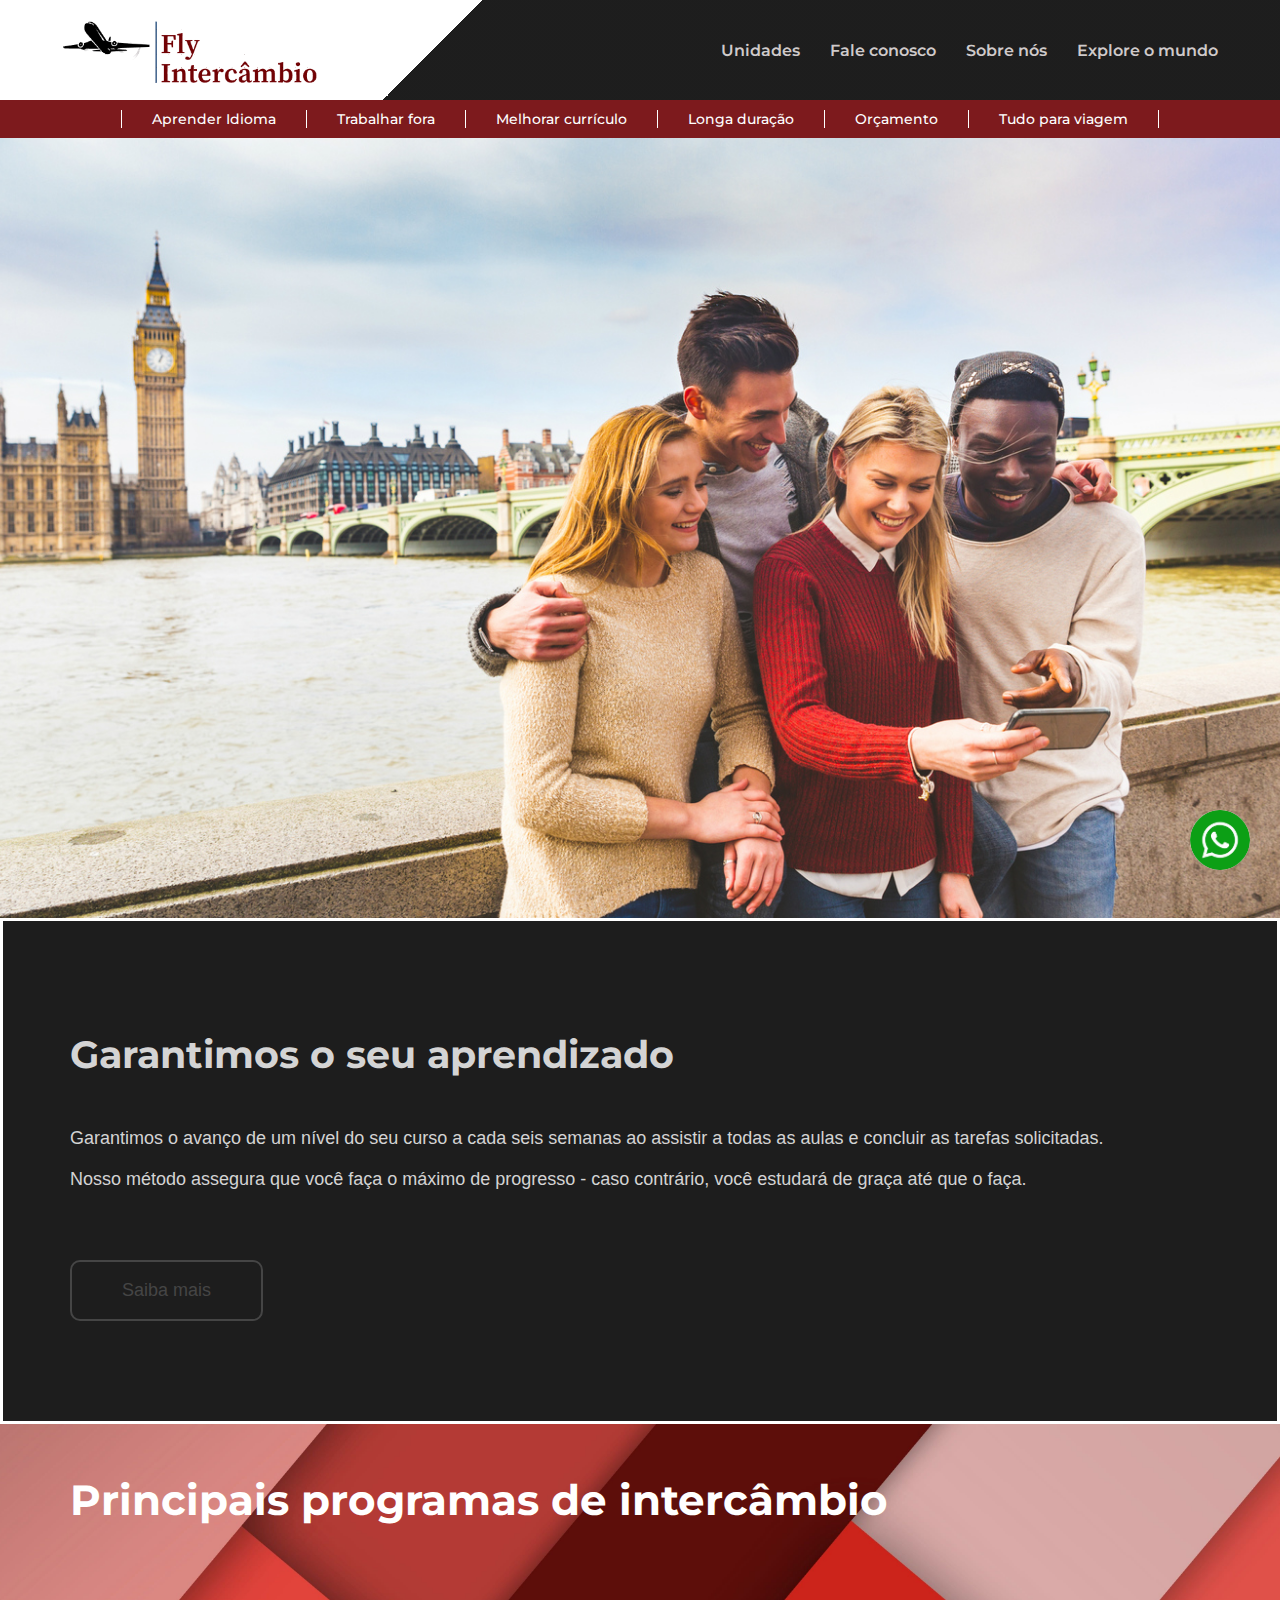
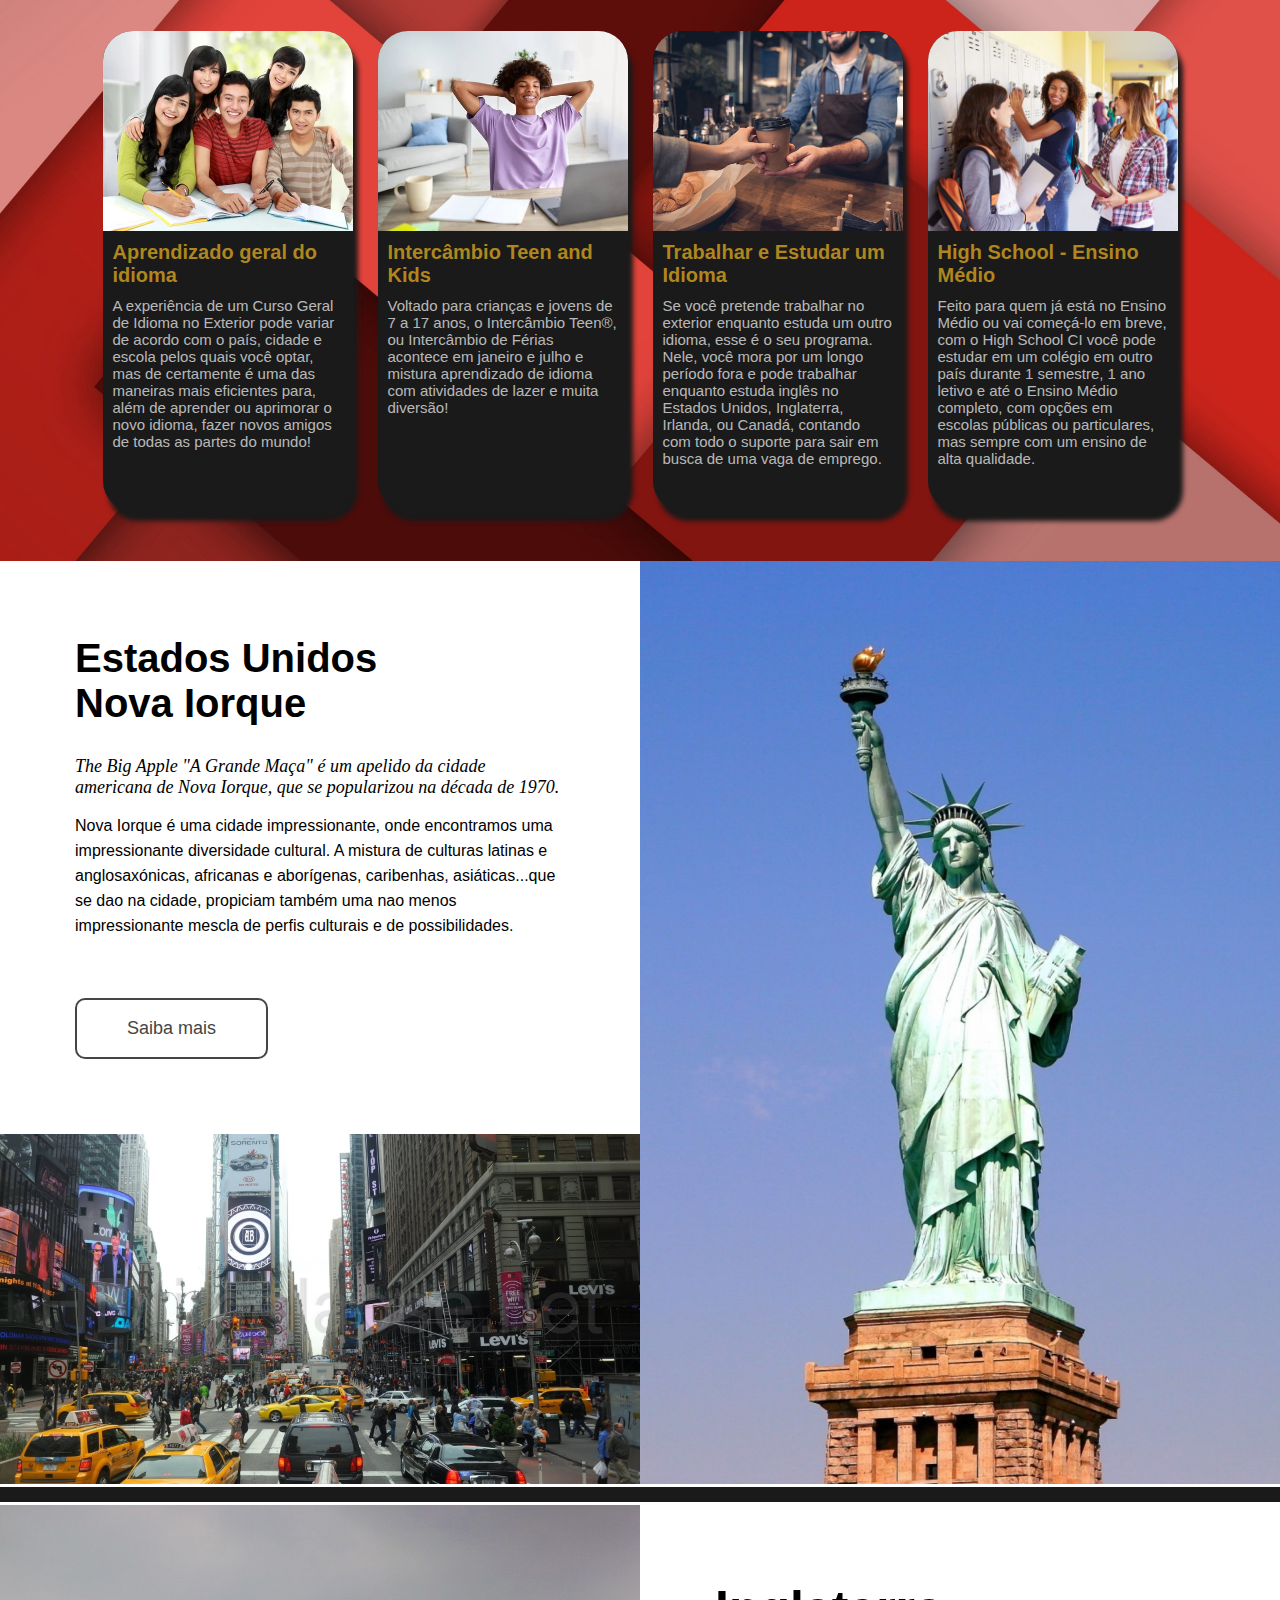
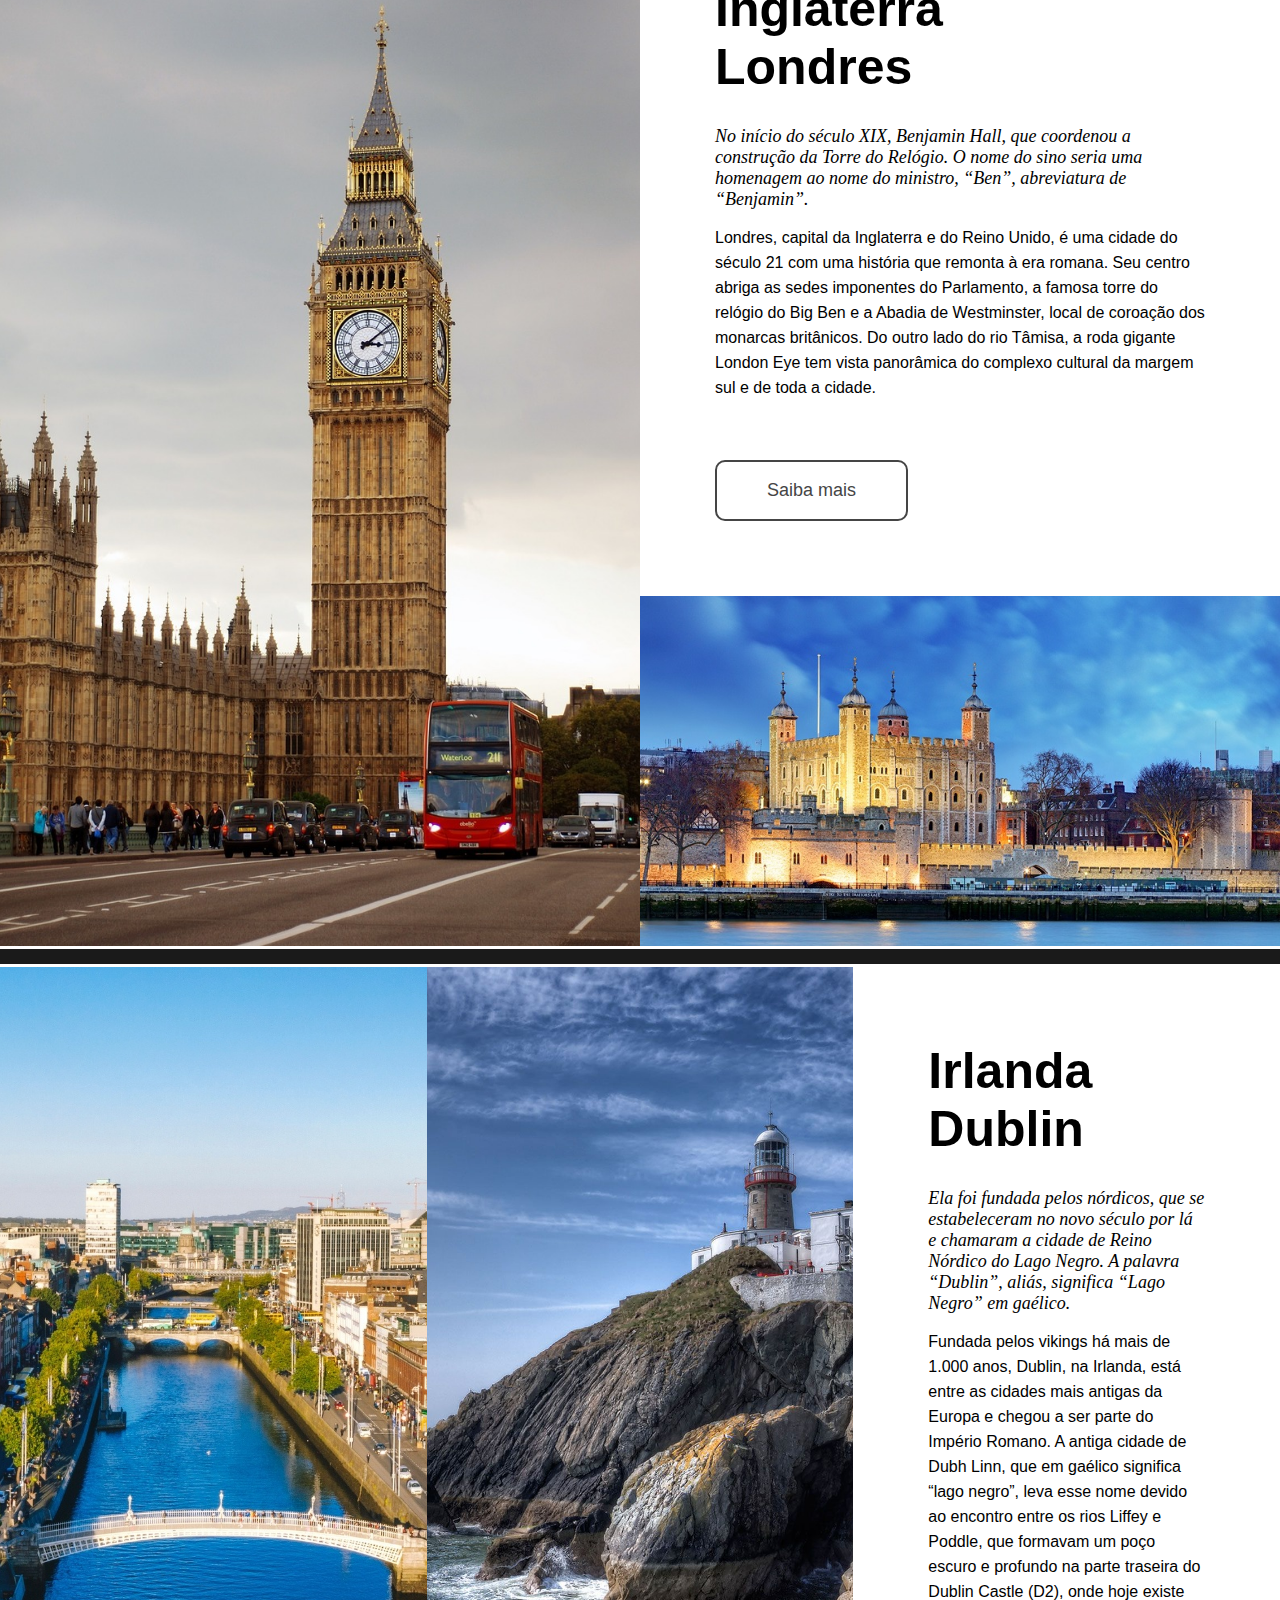
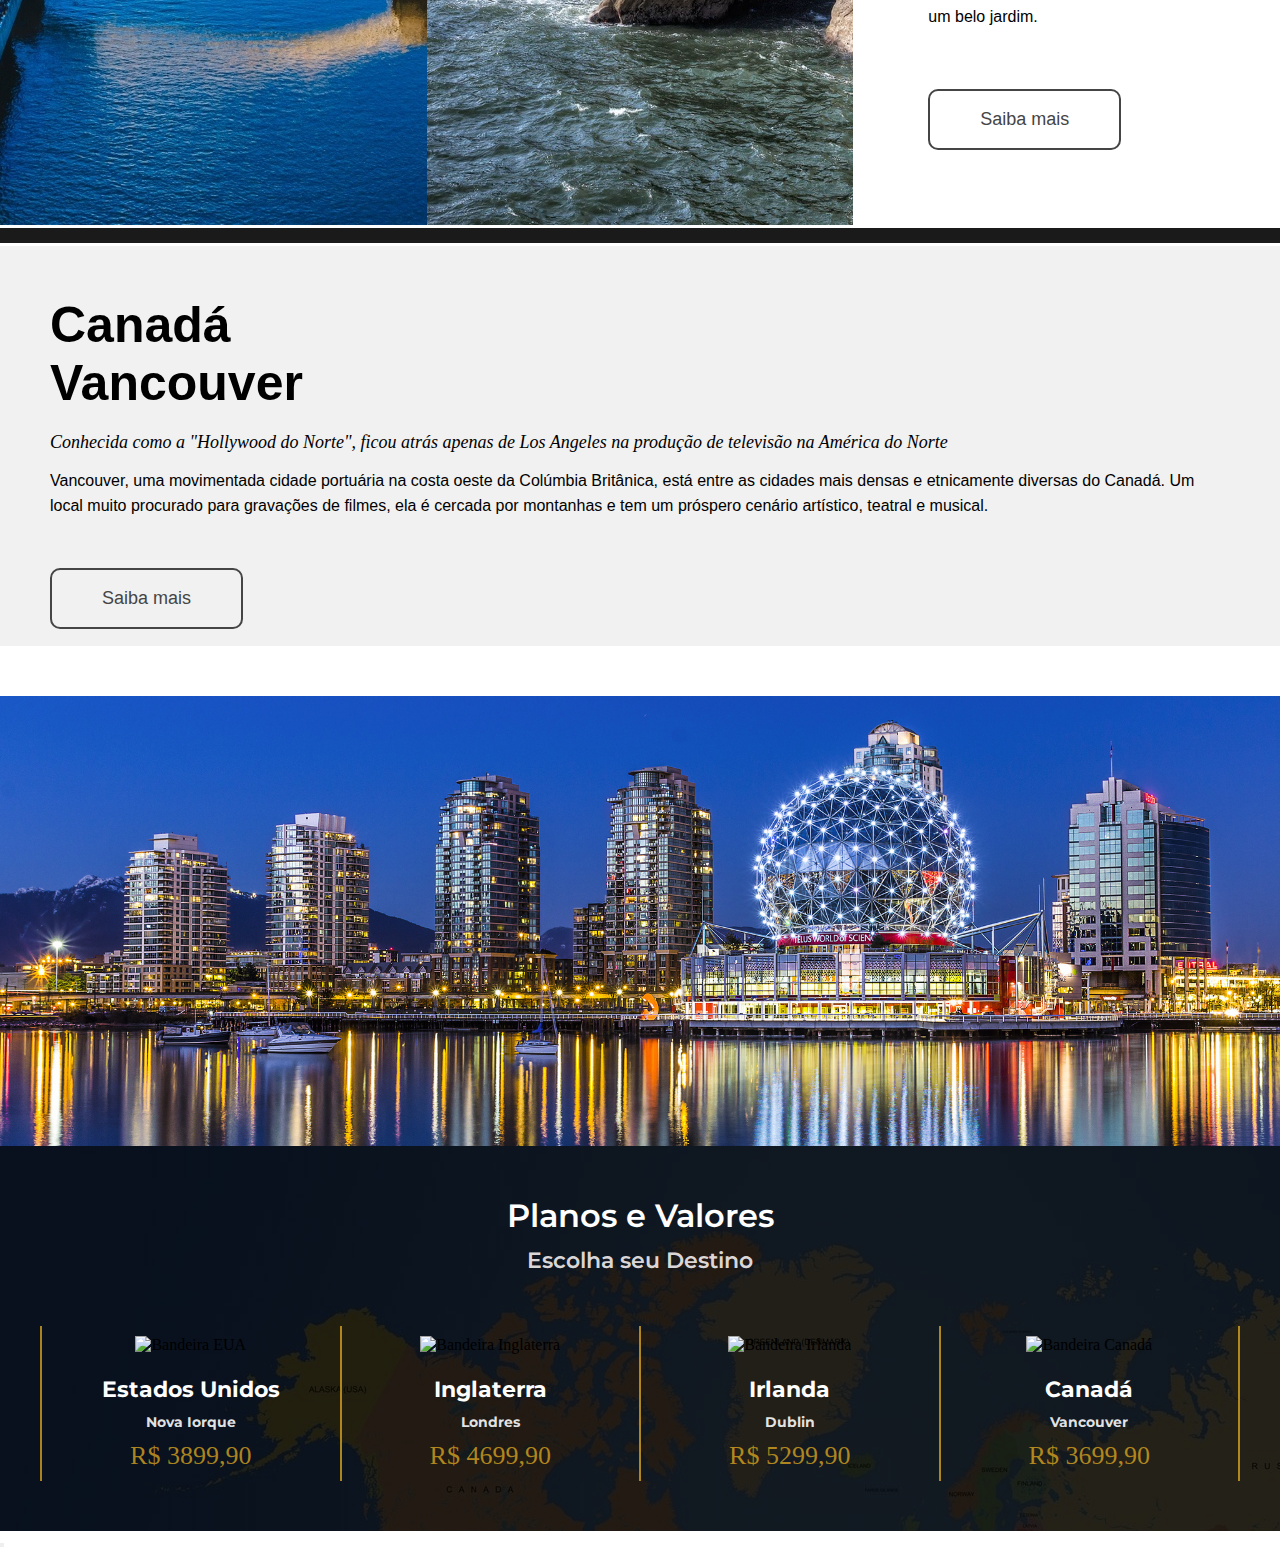
==== commit a127f446: "Section 'plans' Finalizada + correções em alguns elementos" ====
--- a/index.html
+++ b/index.html
@@ -144,41 +144,44 @@
     </section>
 
     <section class="plans">
-        <div id="container">
-            <div class="section_title">Planos e Valores</div>
-            <div class="section_desc">Escolha onde deseja!</div>
-            <div class="section_body">
-                <div class="section_services">
-                    <div class="section_service">
-                        <img src="../WebPage-FlyIntercambio/images/Bandeira-estados-unidos1.jpg" alt="Bandeira EUA">
-                        <h4>Estados Unidos</h4>
-                        <h5>Nova Iorque</h5>
-                        <p>R$ 3899,90</p>
+        <div class="plans_dark">
+            <div class="plans_content">
+                <div id="container">
+                    <div class="section_title">Planos e Valores</div>
+                    <div class="section_desc">Escolha seu Destino</div>
+                    <div class="section_body">
+                        <div class="section_services">
+                            <div class="section_service">
+                                <img src="../WebPage-FlyIntercambio/images/Bandeira-estados-unidos1.jpg" alt="Bandeira EUA">
+                                <h4>Estados Unidos</h4>
+                                <h5>Nova Iorque</h5>
+                                <p>R$ 3899,90</p>
+                            </div>
+
+                            <div class="section_service">  
+                                <img src="../WebPage-FlyIntercambio/images/Bandeira_inglaterra.jpg" alt="Bandeira Inglaterra">
+                                <h4>Inglaterra</h4>
+                                <h5>Londres</h5>
+                                <p>R$ 4699,90</p>    
+                            </div>
+
+                            <div class="section_service">  
+                                <img src="../WebPage-FlyIntercambio/images/Bandeira-irlanda.jpg" alt="Bandeira Irlanda">
+                                <h4>Irlanda</h4>
+                                <h5>Dublin</h5>
+                                <p>R$ 5299,90</p>
+                            </div>
+
+                            <div class="section_service">
+                                <img src="../WebPage-FlyIntercambio/images/Bandeira_canada.webp" alt="Bandeira Canadá">
+                                <h4>Canadá</h4>
+                                <h5>Vancouver</h5>
+                                <p>R$ 3699,90</p>
+                            </div>
+                        </div>
                     </div>
-
-                    <div class="section_service">  
-                        <img src="../WebPage-FlyIntercambio/images/Bandeira_inglaterra.jpg" alt="Bandeira Inglaterra">
-                        <h4>Inglaterra</h4>
-                        <h5>Londres</h5>
-                        <p>R$ 4699,90</p>    
-                    </div>
-
-                    <div class="section_service">  
-                        <img src="../WebPage-FlyIntercambio/images/Bandeira-irlanda.jpg" alt="Bandeira Irlanda">
-                        <h4>Irlanda</h4>
-                        <h5>Dublin</h5>
-                        <p>R$ 5299,90</p>
-                    </div>
-
-                    <div class="section_service">
-                        <img src="../WebPage-FlyIntercambio/images/Bandeira_canada.webp" alt="Bandeira Canadá">
-                        <h4>Canadá</h4>
-                        <h5>Vancouver</h5>
-                        <p>R$ 3699,90</p>
-                    </div>
-                </div>
+                <div>
             </div>
-        <div>
     </section>
 
     <button class="contact_whatsapp">
--- a/assets/style.css
+++ b/assets/style.css
@@ -110,6 +110,7 @@
     background-image: url(../images/Banner_1.jpg);
     height: calc(100vh - 120px);
     background-position: center;
+    background-size: cover;
 }
 
 .complement_header {
@@ -417,32 +418,45 @@
     font-family: Arial, Helvetica, sans-serif;
 }
 .area4_img1 {
-    background-image: url('../images/Canada_Vancouver2.jpg');
-    background-size: cover;
-    background-position: center;
+    background-image: url('../images/Canada_Vancouver.jpg');
+    background-size: cover;
+    background-position-y: 20%;;
     height: 450px;
 }
 
 .plans {
+    background-image: url('../images/Mapa_mundo.jpg');
+}
+
+.plans_dark {
+    width: 100vw;
+    height: 100%;
+    display: inline-block;
+    background-color: rgba(0, 0, 0, 0.85);
+}
+
+.plans_content {
     padding-top: 50px;
     padding-bottom: 50px;
-    background-color: #000000e0; 
+
 }
 
 .plans .section_title { 
     text-align: center;
-    font-size: 20px;
+    font-size: 32px;
     font-weight: 600;
-    color: white;
+    color: #fff;
+    font-family: 'Montserrat', sans-serif;
 }
 
 .plans .section_desc {
     text-align: center;
     padding: 12px;
-    font-size: 14px;
+    font-size: 22px;
     font-weight: 600;
-    color: rgb(150, 147, 147);
+    color: rgba(247, 242, 242, 0.897);
     margin-bottom: 40px;
+    font-family: 'Montserrat', sans-serif;
 }
 
 .plans .section_body {
@@ -457,32 +471,41 @@
 .section_service {
     flex: 1;
     text-align: center;
-    border-right: 1px solid #333;
-    padding-top:10px ;
-    padding-bottom:10px ; 
+    border-left: 1px solid #daa520c7;
+    border-right: 1px solid #daa520c7;
+    padding-top: 10px;
+    padding-bottom: 10px;
 }
 
 .section_service:first-child {
-    border-left: 1px solid #333;
+    border-left: 2px solid #daa520c7;
+}
+
+.section_service:last-child {
+    border-right: 2px solid #daa520c7;
 }
 
 .section_service img {
-    height: 150px;
-    height: 100px;
-
+    height: 120px;
+    border-radius: 3 solid #fff;
 }
 
 .section_service h4 {
-    text-transform: uppercase;
+    font-size: 22px;
+    margin-top: 22px;
+    margin-bottom: 10px;
+    color: #FFF;
+    font-family: 'Montserrat', sans-serif;
+}
+
+.section_service h5 {
     font-size: 14px;
-    margin-top: 22px;
+    margin-bottom: 10px;
+    color: rgba(255, 255, 255, 0.884);
+    font-family: 'Montserrat', sans-serif;
 }
 
 .section_service p {
-    font-size: 10px;
-    margin-top: 14px;
-}
-
-
-
-
+    font-size: 26px;
+    color: #daa520c7;
+}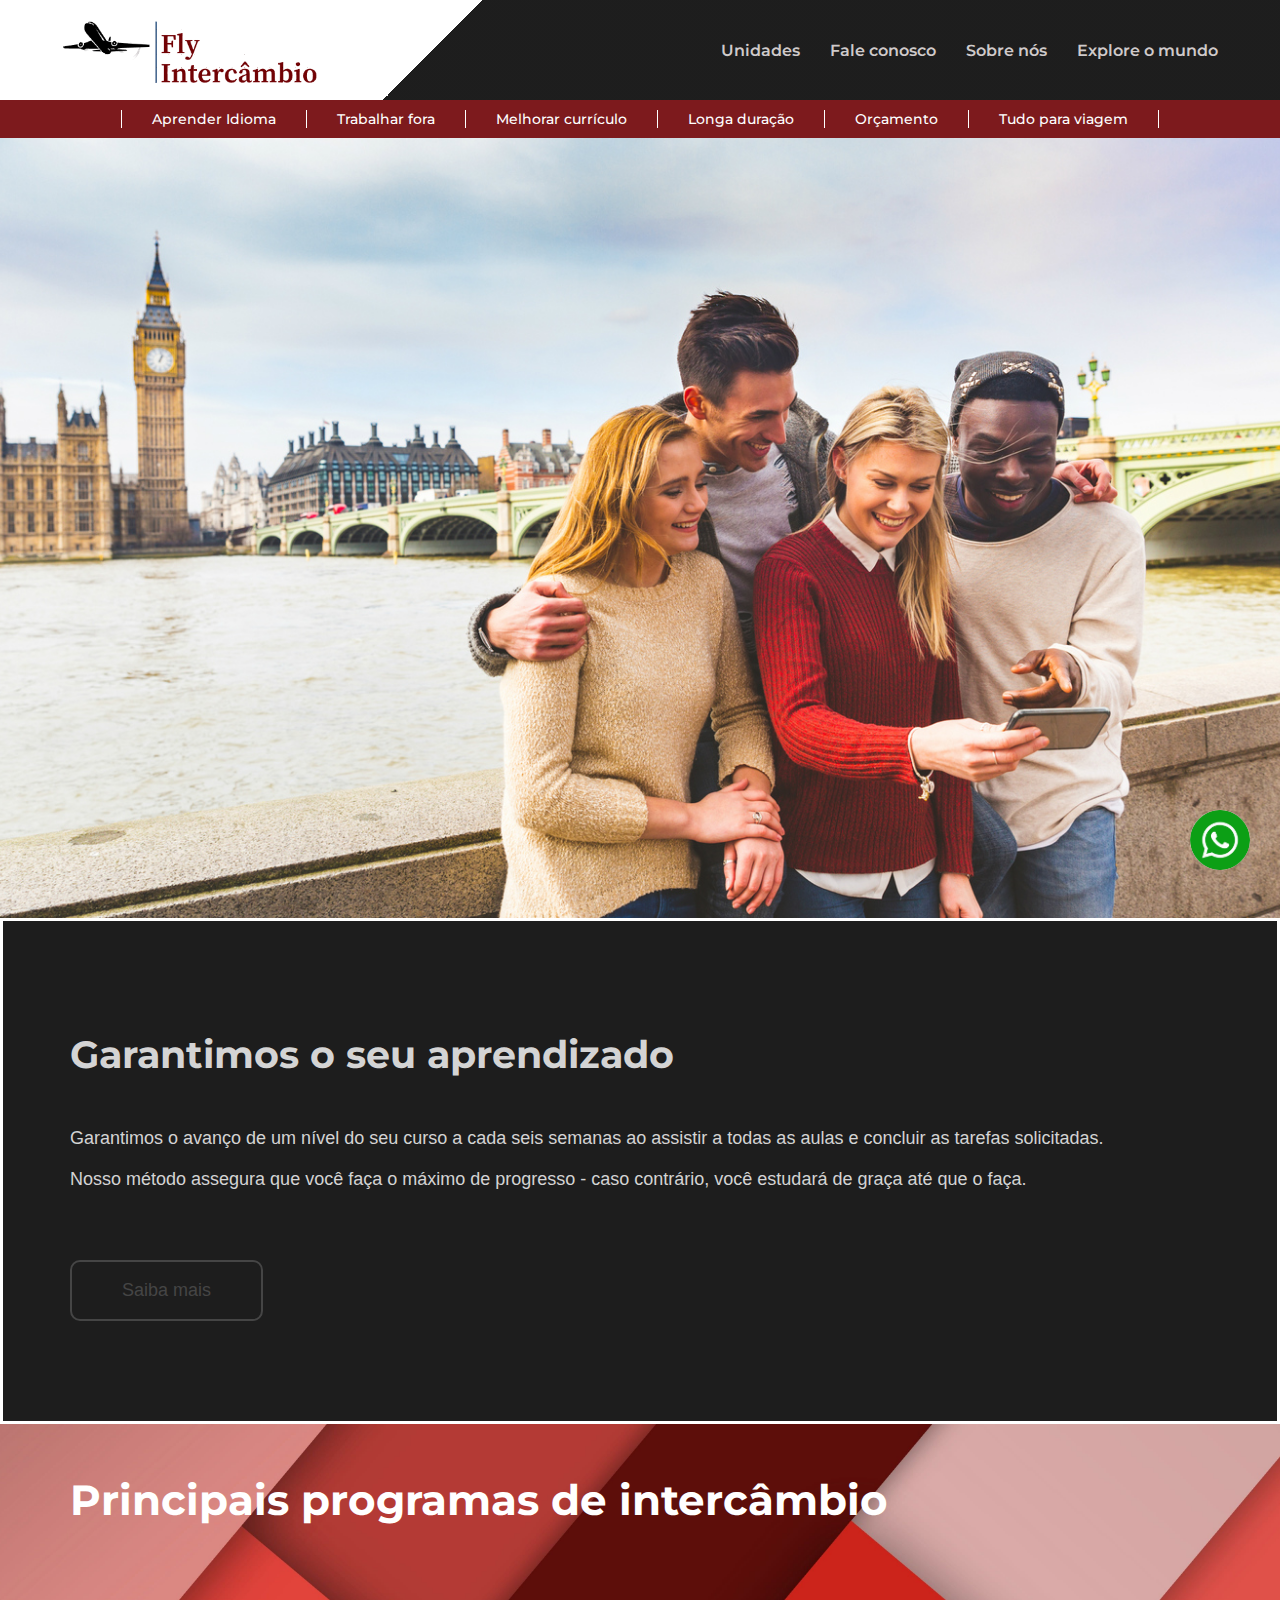
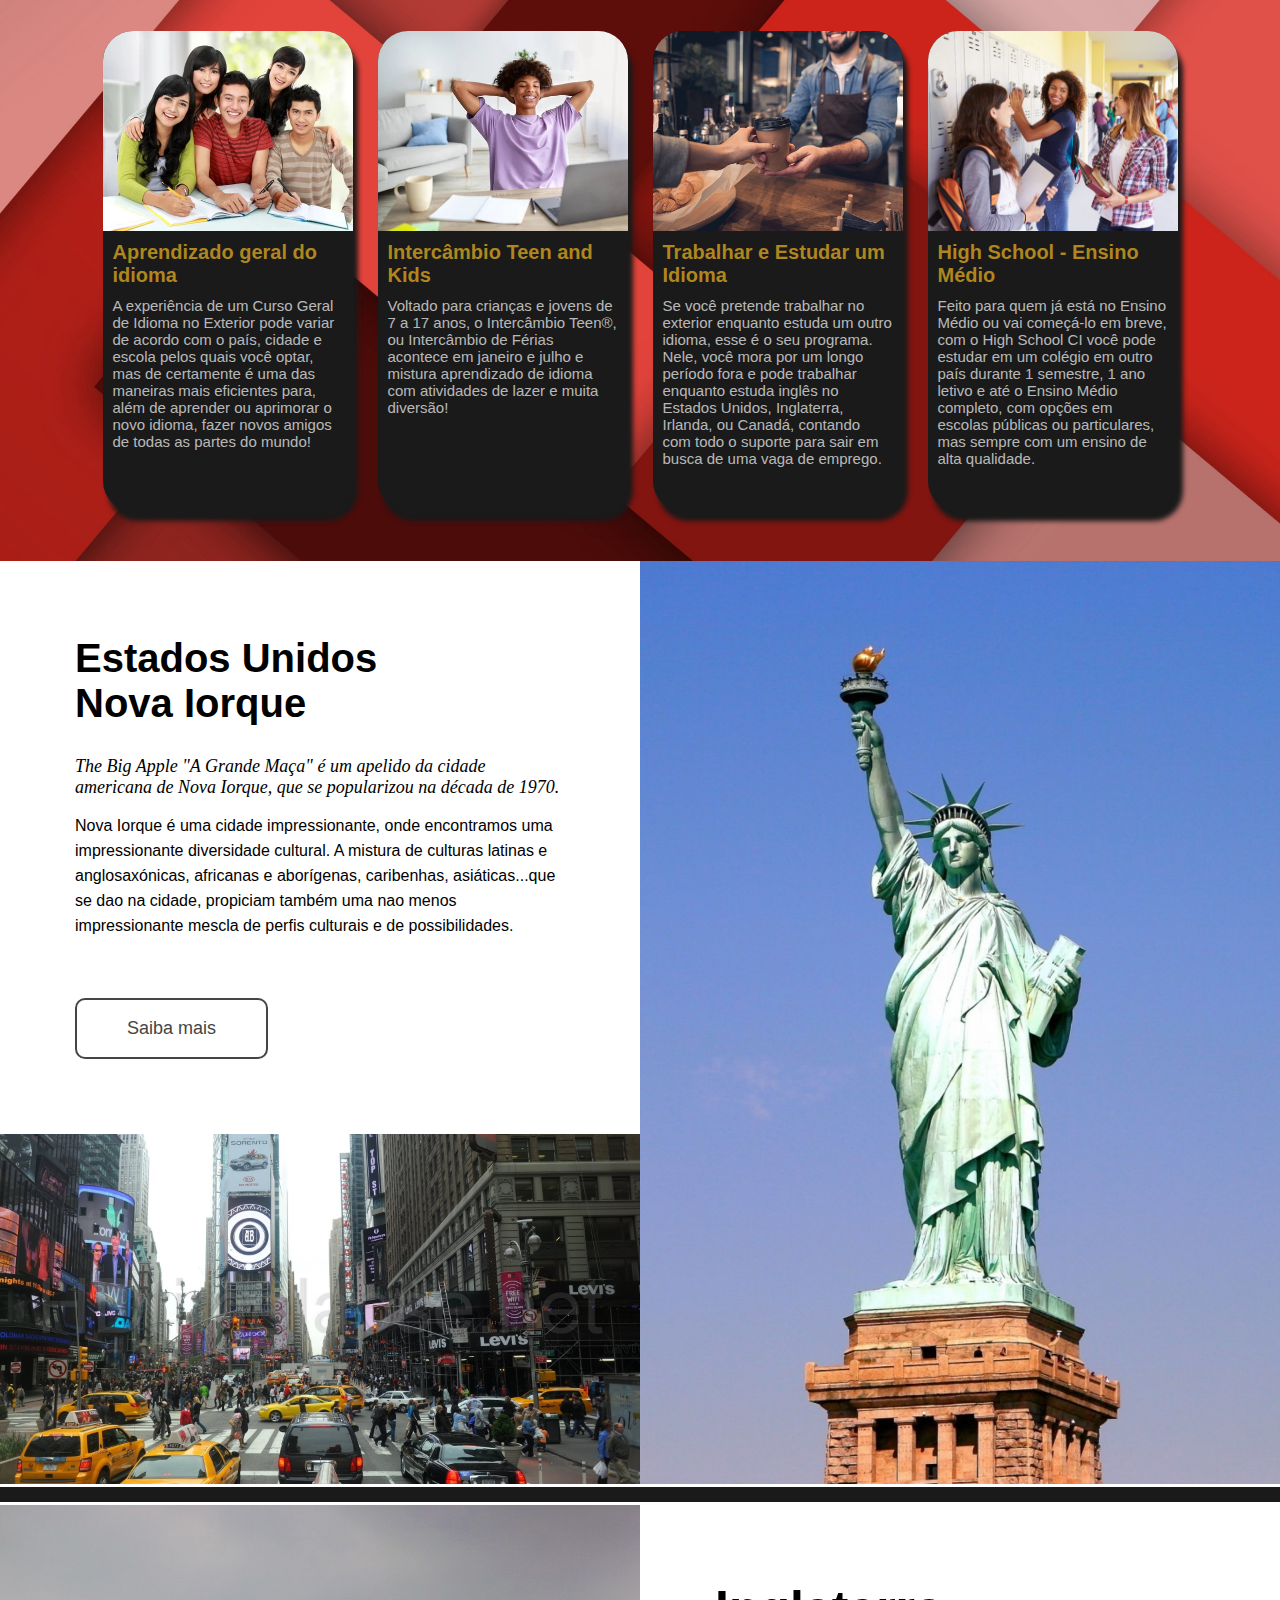
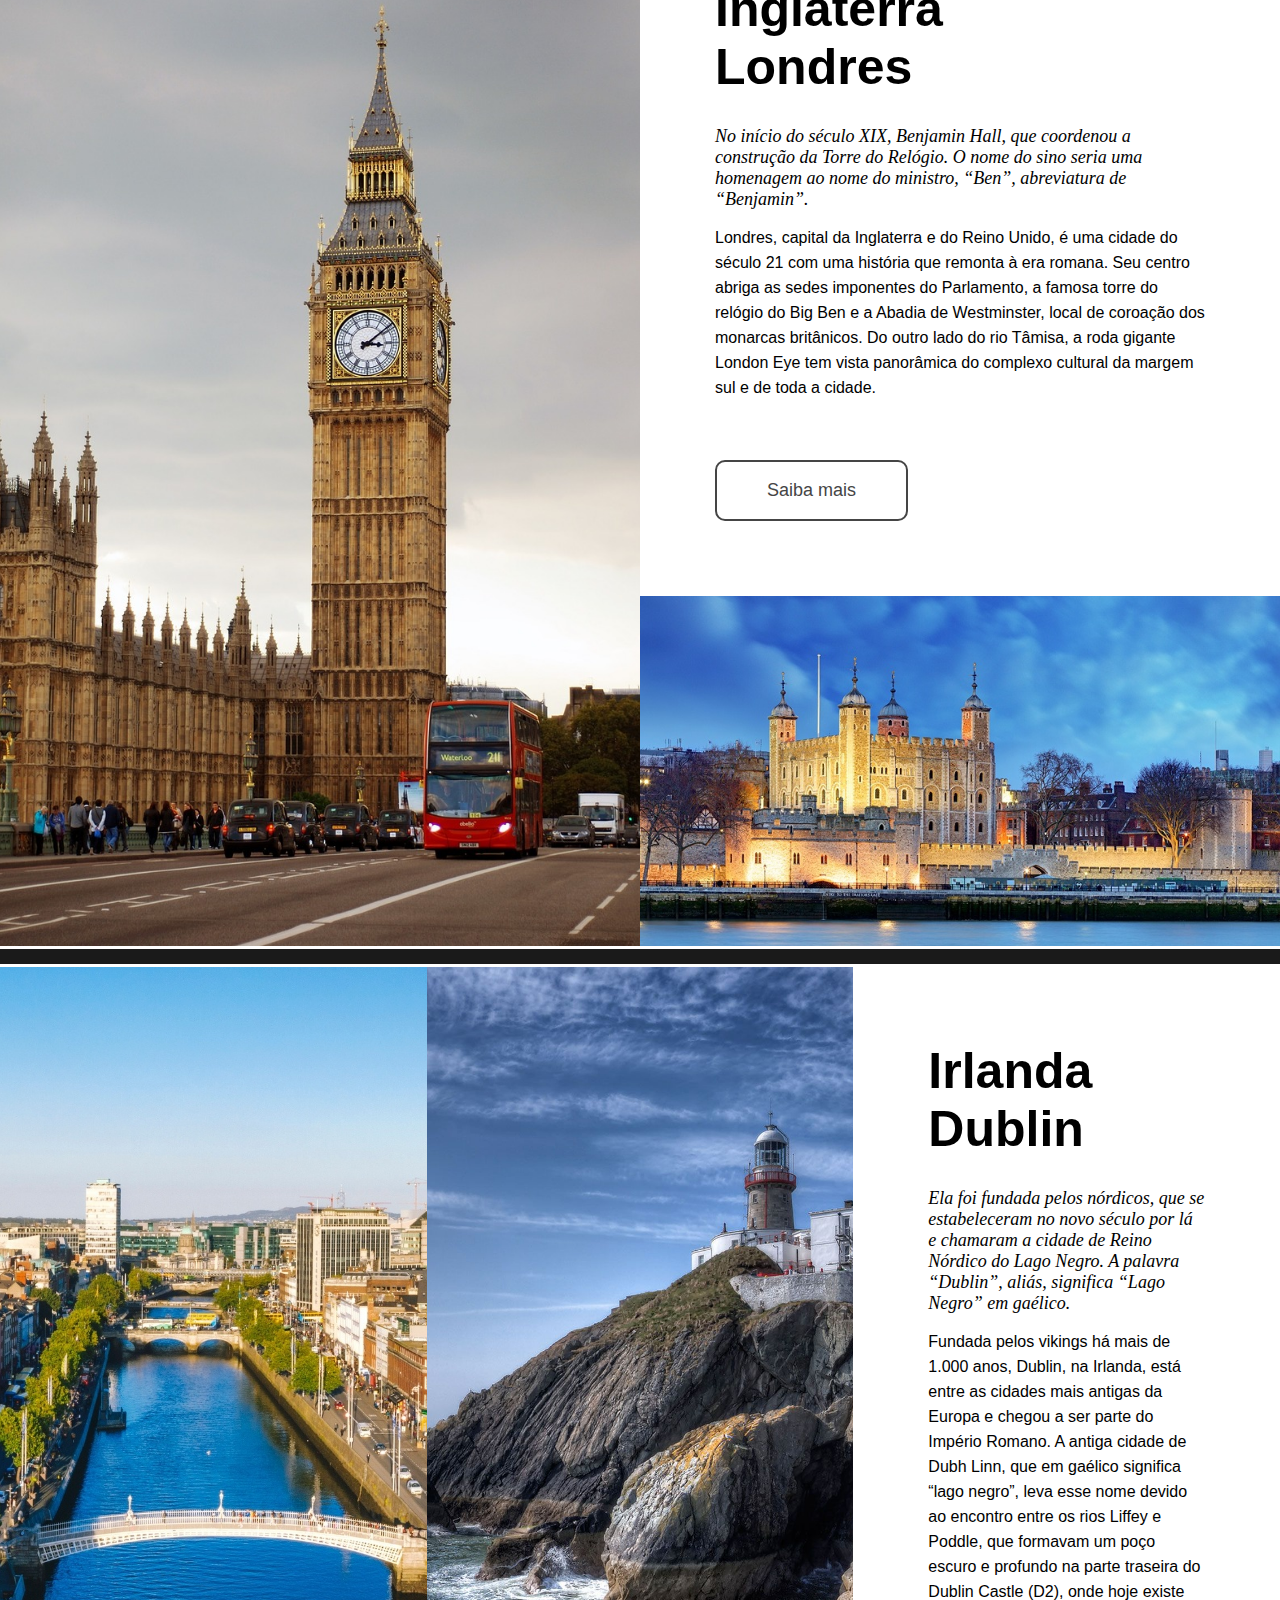
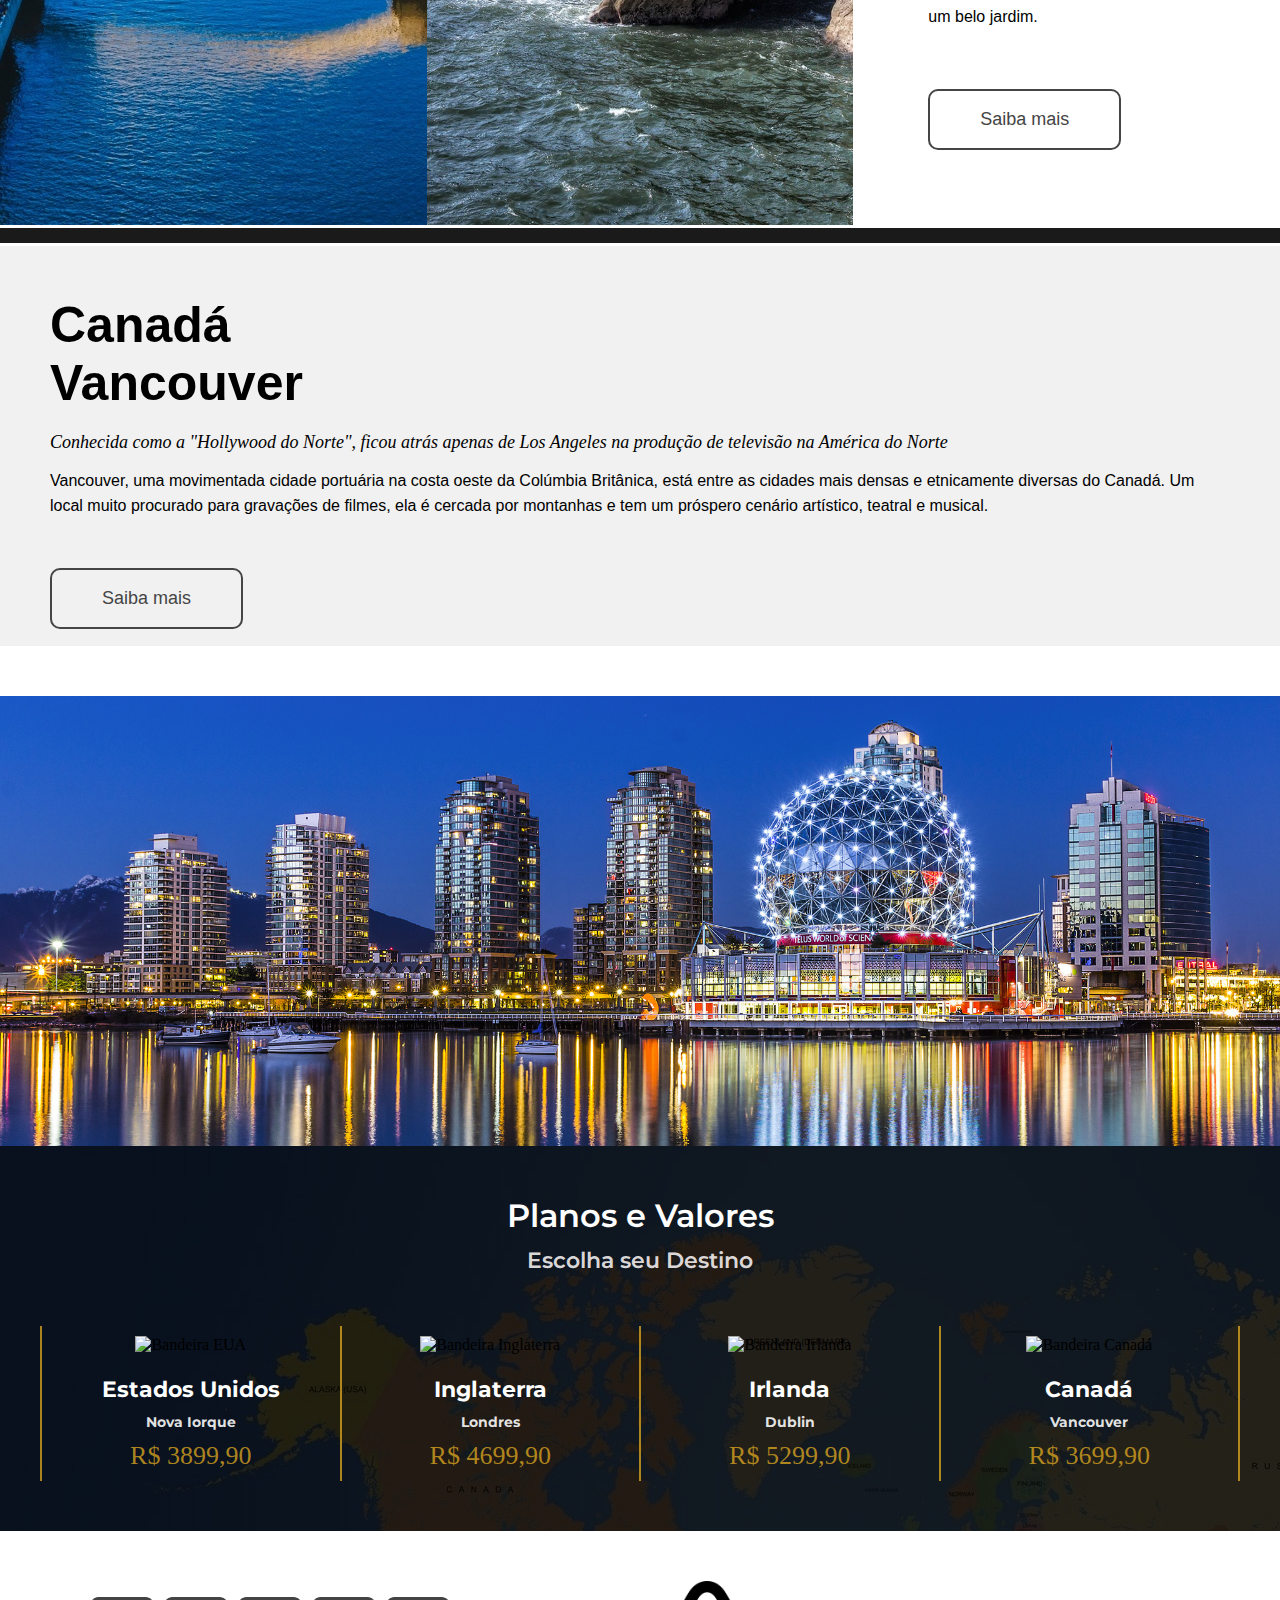
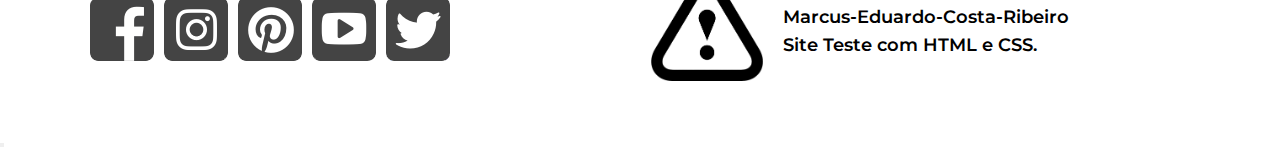
==== commit 53bf2343: "footer adicionado, página de desenvolvimento criada, links destinados + correções" ====
--- a/index.html
+++ b/index.html
@@ -16,10 +16,10 @@
                 <div class="menu_header">
                     <nav>
                         <ul>
-                            <li><a href="">Unidades</a></li>
-                            <li><a href="">Fale conosco</a></li>
-                            <li><a href="">Sobre nós</a></li>
-                            <li><a href="">Explore o mundo</a></li>
+                            <li><a href="development.html">Unidades</a></li>
+                            <li><a href="development.html">Fale conosco</a></li>
+                            <li><a href="development.html">Sobre nós</a></li>
+                            <li><a href="development.html">Explore o mundo</a></li>
                         </ul>
                     </nav>
                 </div>
@@ -32,12 +32,12 @@
             <div class="complement_header-content">
                 <nav>
                     <ul>
-                        <li><a href="">Aprender Idioma</a></li>
-                        <li><a href="">Trabalhar fora</a></li>
-                        <li><a href="">Melhorar currículo</a></li>
-                        <li><a href="">Longa duração</a></li>
-                        <li><a href="">Orçamento</a></li>
-                        <li><a href="" class="last_li">Tudo para viagem</a></li>    
+                        <li><a href="development.html">Aprender Idioma</a></li>
+                        <li><a href="development.html">Trabalhar fora</a></li>
+                        <li><a href="development.html">Melhorar currículo</a></li>
+                        <li><a href="development.html">Longa duração</a></li>
+                        <li><a href="development.html">Orçamento</a></li>
+                        <li><a href="development.html" class="last_li">Tudo para viagem</a></li>    
                     </ul>
                 </nav>
             </div>
@@ -99,7 +99,7 @@
             <h2>Estados Unidos</br>Nova Iorque</h2>
             <div class="area1_quote"><em>The Big Apple "A Grande Maça" é um apelido da cidade americana de Nova Iorque, que se popularizou na década de 1970.</em></div>
             <div class="area1_text">Nova Iorque é uma cidade impressionante, onde encontramos uma impressionante diversidade cultural. A mistura de culturas latinas e anglosaxónicas, africanas e aborígenas, caribenhas, asiáticas...que se dao na cidade, propiciam também uma nao menos impressionante mescla de perfis culturais e de possibilidades.</div>
-            <a href="" class="button_1">Saiba mais</a>
+            <a href="development.html" class="button_1">Saiba mais</a>
         </div>
         <div class="area1_img1"></div>
         <div class="area1_img2"></div>
@@ -112,7 +112,7 @@
             <h2>Inglaterra</br>Londres</h2>
             <div class="area2_quote"><em>No início do século XIX, Benjamin Hall, que coordenou a construção da Torre do Relógio. O nome do sino seria uma homenagem ao nome do ministro, “Ben”, abreviatura de “Benjamin”.</em></div>
             <div class="area2_text">Londres, capital da Inglaterra e do Reino Unido, é uma cidade do século 21 com uma história que remonta à era romana. Seu centro abriga as sedes imponentes do Parlamento, a famosa torre do relógio do Big Ben e a Abadia de Westminster, local de coroação dos monarcas britânicos. Do outro lado do rio Tâmisa, a roda gigante London Eye tem vista panorâmica do complexo cultural da margem sul e de toda a cidade.</div>
-            <a href="" class="button_1">Saiba mais</a>
+            <a href="development.html" class="button_1">Saiba mais</a>
         </div>
         <div class="area2_img1"></div>
         <div class="area2_img2"></div>
@@ -125,7 +125,7 @@
             <h2>Irlanda</br>Dublin</h2>
             <div class="area3_quote"><em>Ela foi fundada pelos nórdicos, que se estabeleceram no novo século por lá e chamaram a cidade de Reino Nórdico do Lago Negro. A palavra “Dublin”, aliás, significa “Lago Negro” em gaélico.</em></div>
             <div class="area3_text">Fundada pelos vikings há mais de 1.000 anos, Dublin, na Irlanda, está entre as cidades mais antigas da Europa e chegou a ser parte do Império Romano. A antiga cidade de Dubh Linn, que em gaélico significa “lago negro”, leva esse nome devido ao encontro entre os rios Liffey e Poddle, que formavam um poço escuro e profundo na parte traseira do Dublin Castle (D2), onde hoje existe um belo jardim.</div>
-            <a href="" class="button_1">Saiba mais</a>
+            <a href="development.html" class="button_1">Saiba mais</a>
         </div>
         <div class="area3_img1"></div>
         <div class="area3_img2"></div>
@@ -138,7 +138,7 @@
             <h2>Canadá</br>Vancouver</h2>
             <div class="area4_quote"><em>Conhecida como a "Hollywood do Norte", ficou atrás apenas de Los Angeles na produção de televisão na América do Norte</em></div>
             <div class="area4_text">Vancouver, uma movimentada cidade portuária na costa oeste da Colúmbia Britânica, está entre as cidades mais densas e etnicamente diversas do Canadá. Um local muito procurado para gravações de filmes, ela é cercada por montanhas e tem um próspero cenário artístico, teatral e musical.</div>
-            <a href="" class="button_1">Saiba mais</a>
+            <a href="development.html" class="button_1">Saiba mais</a>
         </div>
         <div class="area4_img1"></div>
     </section>
@@ -184,8 +184,30 @@
             </div>
     </section>
 
+    <footer>
+        <div id="container">
+            <div class="footer_contacts">
+                <div class="footer_icons">
+                    <nav>
+                        <ul>
+                            <li><a href="development.html"><img src="icons/facebook_icon.png" alt="icone_facebook"></a></li>
+                            <li><a href="development.html"><img src="icons/instagram_icon.png" alt="icone_instagram"></a></li>
+                            <li><a href="development.html"><img src="icons/pinterest_icon.png" alt="icone_pinterest"></a></li>
+                            <li><a href="development.html"><img src="icons/youtube_icon.png" alt="icone_youtube"></a></li>
+                            <li><a href="development.html"><img src="icons/twitter_icon.png" alt="icone_twitter"></a></li>
+                        </ul>
+                    </nav>
+                </div>
+                <div class="footer_description">
+                        <img src="icons/aviso_footer.png" alt="imagem_de_aviso">
+                        <p>Marcus-Eduardo-Costa-Ribeiro<br>Site Teste com HTML e CSS.</p>
+                </div>
+            </div>
+        </div>
+    </footer>
+
     <button class="contact_whatsapp">
-        <a href="..."><img src="images/Whatsapp_logo.png" alt="logo_do_whatsapp"></a>
+        <a href="development.html"><img src="images/Whatsapp_logo.png" alt="logo_do_whatsapp"></a>
     </button>
  
 </body>
--- a/assets/style.css
+++ b/assets/style.css
@@ -3,6 +3,11 @@
 * {
     margin: 0px;
     padding: 0px;
+}
+
+body {
+    overflow-x:hidden;
+    overflow-y: scroll;
 }
 
 .contact_whatsapp img {
@@ -508,4 +513,37 @@
 .section_service p {
     font-size: 26px;
     color: #daa520c7;
+}
+
+.footer_contacts {
+    display: flex;
+    justify-content: space-between;
+    align-items: center;
+    padding: 50px;
+}
+
+.footer_icons ul {
+    display: flex;
+    gap: 10px;
+    list-style: none;
+}
+
+.footer_description {
+    display: flex;
+    justify-content: center;
+    align-items: center;
+    width: 60%;
+    gap: 20px;
+}
+
+.footer_description img {
+    height: 100px;
+}
+
+.footer_description p {
+    font-size: 18px;
+    font-family: 'Montserrat', sans-serif;
+    line-height: 28px;
+    color: black;
+    font-weight: 600;
 }